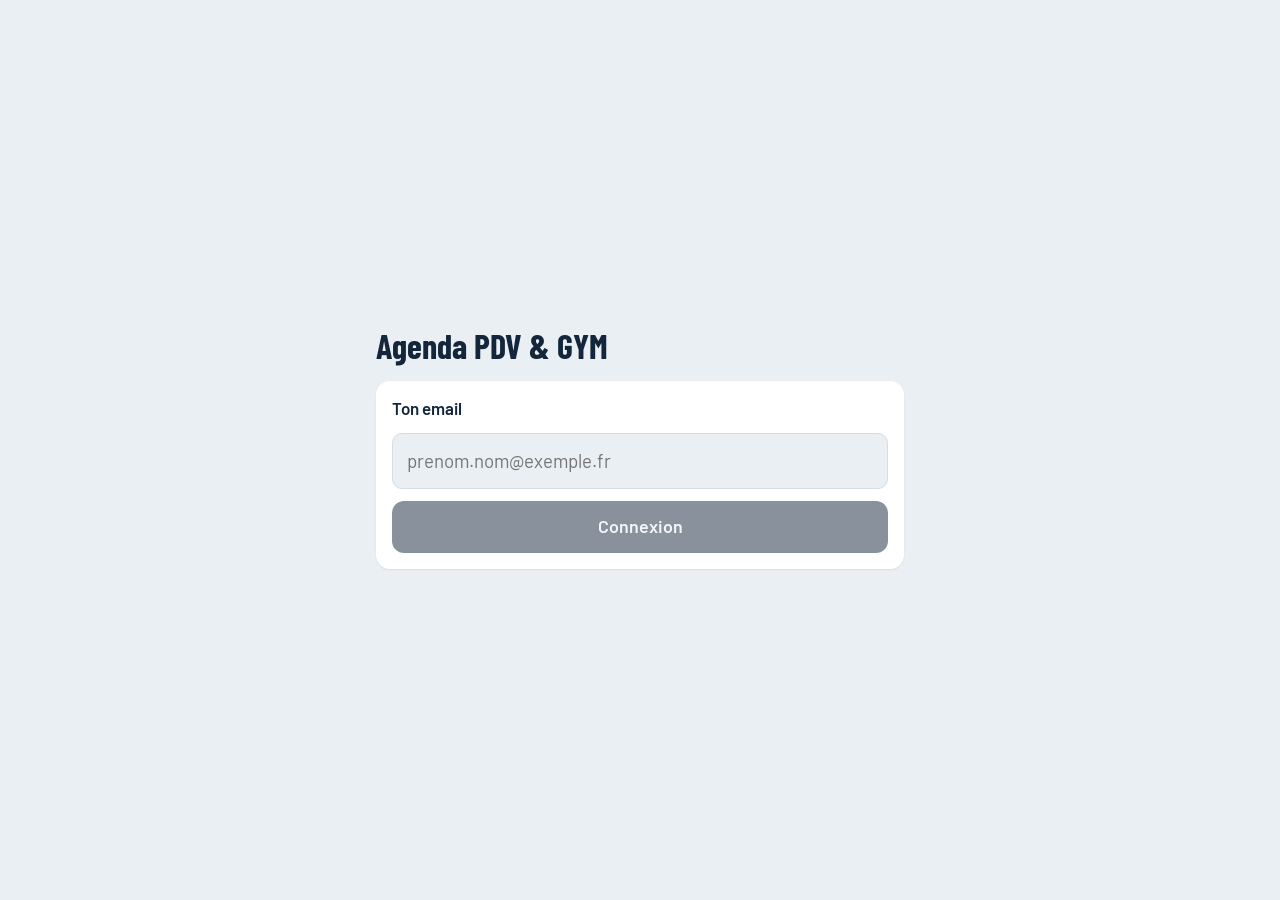
==== index.html @ 43647bd9 "Version du 24/10/2026 14:12" ====
<!doctype html>
<html lang="fr">
  <head>
    <meta charset="UTF-8" />
    <link rel="icon" type="image/svg+xml" href="/icone.svg" />
    <link rel="apple-touch-icon" href="/apple-touch-icon.png" />
    <meta name="viewport" content="width=device-width, initial-scale=1.0, viewport-fit=cover" />
    <meta name="theme-color" content="#14263B" />
    <meta name="apple-mobile-web-app-capable" content="yes" />
    <meta name="apple-mobile-web-app-status-bar-style" content="black-translucent" />
    <meta name="apple-mobile-web-app-title" content="Agenda PDV &amp; GYM" />
    <link rel="preconnect" href="https://fonts.googleapis.com" />
    <link rel="preconnect" href="https://fonts.gstatic.com" crossorigin />
    <link
      rel="stylesheet"
      href="https://fonts.googleapis.com/css2?family=Barlow:wght@400;500;600;700&family=Barlow+Condensed:wght@600;700;800&display=swap"
    />
    <title>Agenda PDV &amp; GYM</title>
    <script type="module" crossorigin src="/assets/index-EhHTPHvs.js"></script>
    <link rel="stylesheet" crossorigin href="/assets/index-lMVZrpV0.css">
  <link rel="manifest" href="/manifest.webmanifest"><script id="vite-plugin-pwa:register-sw" src="/registerSW.js"></script></head>
  <body>
    <div id="root"></div>
  </body>
</html>
---- assets/index-lMVZrpV0.css ----
:root{--fond:#e9eff2;--carte:#fff;--encre:#14263b;--encre-douce:#5a6b7d;--bordure:#d3dde3;--present:#1f9d6b;--rupture:#e07a12;--absent:#c9302c;--rayon:14px;--lightningcss-light:initial;--lightningcss-dark: ;color-scheme:light;color:var(--encre);background:var(--fond);-webkit-text-size-adjust:100%;font-family:Barlow,system-ui,-apple-system,sans-serif;font-size:17px;line-height:1.4}@media (prefers-color-scheme:dark){:root{--fond:#0e1924;--carte:#172636;--encre:#e9eff2;--encre-douce:#9fb0c0;--bordure:#2a3d52;--lightningcss-light: ;--lightningcss-dark:initial;color-scheme:dark}}*{box-sizing:border-box}body{background:var(--fond);min-height:100dvh;margin:0}h1,h2{margin:0;font-family:Barlow Condensed,Barlow,system-ui,sans-serif;font-weight:700}h2{margin-bottom:.5rem;font-size:1.25rem}.page{max-width:560px;padding:calc(env(safe-area-inset-top) + 20px) 16px calc(env(safe-area-inset-bottom) + 24px);flex-direction:column;gap:16px;margin:0 auto;display:flex}.page-connexion{justify-content:center;min-height:100dvh}.titre-appli{word-break:break-word;font-size:2rem;line-height:1.1}.sous-titre{color:var(--encre-douce);margin:4px 0 0}.aide{color:var(--encre-douce);margin:0;font-size:.9rem}.carte{background:var(--carte);border-radius:var(--rayon);flex-direction:column;gap:12px;padding:16px;display:flex;box-shadow:0 1px 2px #14263b14}label{font-weight:600}input{font:inherit;border:1px solid var(--bordure);background:var(--fond);color:var(--encre);border-radius:10px;width:100%;padding:14px;font-size:1.1rem}.champ-code{letter-spacing:.4em;text-align:center;font-family:Barlow Condensed,Barlow,system-ui,sans-serif;font-size:2rem}.bouton{font:inherit;background:var(--encre);min-height:52px;color:var(--fond);cursor:pointer;border:none;border-radius:12px;width:100%;padding:12px 18px;font-size:1.05rem;font-weight:600}.bouton:disabled{opacity:.5;cursor:default}.bouton-secondaire{color:var(--encre);border:1px solid var(--bordure);background:0 0}.bouton-petit{width:auto;min-height:44px;font-size:.95rem}.erreur{color:var(--absent);margin:0;font-weight:600}.etat-reseau{flex-direction:row;align-items:center}.etat-reseau>div{flex:1;min-width:0}.pastille{border-radius:50%;flex-shrink:0;width:14px;height:14px}.pastille-ok{background:var(--present)}.pastille-ko{background:var(--rupture)}.liste{margin:0;padding:0;list-style:none}.liste li{border-top:1px solid var(--bordure);align-items:baseline;gap:12px;padding:10px 0;display:flex}.liste li:first-child{border-top:none}.code{color:var(--encre-douce);min-width:2.5em;font-family:Barlow Condensed,Barlow,system-ui,sans-serif;font-weight:600}a.bouton{justify-content:center;align-items:center;text-decoration:none;display:flex}.retour{min-height:44px;color:var(--encre);align-self:flex-start;align-items:center;gap:2px;margin:-8px 0 -8px -6px;font-weight:500;text-decoration:none;display:inline-flex}.badges{flex-wrap:wrap;gap:8px;display:flex}.badge-enseigne,.badge-merch{letter-spacing:.06em;text-transform:uppercase;background:var(--encre);color:var(--fond);border-radius:6px;align-self:flex-start;padding:3px 8px;font-size:.72rem;font-weight:600}.badge-merch{background:var(--bordure);color:var(--encre)}.liste-magasins{padding-block:4px}.liste-magasins li{padding:0}.ligne-magasin{color:var(--encre);flex-direction:column;gap:2px;width:100%;padding:12px 0;text-decoration:none;display:flex}.entete-fiche{flex-direction:column;gap:6px;display:flex}.grille-boutons{grid-template-columns:repeat(2,minmax(0,1fr));gap:10px;display:grid}.grille-boutons>:last-child:nth-child(odd){grid-column:1/-1}.bouton-icone{background:var(--carte);justify-content:center;align-items:center;gap:8px;display:flex}.bouton-danger{background:var(--absent);color:#fff}.ligne-tel,.lien-contact{color:var(--encre);align-items:center;gap:8px;min-height:44px;display:inline-flex}.contact{flex-wrap:wrap;justify-content:space-between;align-items:center!important}.contact-texte{flex-direction:column;flex:180px;min-width:0;display:flex}.actions-contact{gap:6px;display:flex}.formulaire{flex-direction:column;gap:10px;width:100%;padding:12px 0;display:flex}.formulaire label{flex-direction:column;gap:4px;font-size:.9rem;display:flex}.deux-colonnes{grid-template-columns:repeat(2,minmax(0,1fr));gap:10px;display:grid}select{font:inherit;border:1px solid var(--bordure);background:var(--fond);color:var(--encre);border-radius:10px;width:100%;padding:13px 10px;font-size:1.05rem}.bouton-principal{border-radius:16px;min-height:56px;font-size:1.1rem}.bandeau-visite{background:var(--bordure);border-radius:12px;margin:0;padding:10px 14px;font-weight:600}.carte-lien{color:var(--encre);border:2px solid var(--present);gap:2px;text-decoration:none}.petit-titre{letter-spacing:.04em;text-transform:uppercase;color:var(--encre-douce);font-size:.72rem;font-weight:600}.titre-section{align-items:center;gap:10px;margin-bottom:10px;display:flex}.titre-section h2{flex:1;margin:0}section>h2{margin-bottom:10px}.bouton-rond{border:1px solid var(--bordure);background:var(--carte);width:44px;height:44px;color:var(--encre);font:inherit;cursor:pointer;border-radius:12px;flex:none;place-items:center;display:grid}.bouton-rond-actif{border:2px solid var(--encre);background:var(--fond)}.carte-liste{gap:0;padding:0;overflow:hidden}.ligne-releve{border-top:1px solid var(--bordure);flex-direction:column;gap:8px;padding:12px 14px;display:flex}.ligne-releve:first-child{border-top:none}.ligne-releve-titre{flex-wrap:wrap;justify-content:space-between;align-items:baseline;gap:8px;display:flex}.precedent{align-items:center;gap:5px;font-size:.8rem;display:inline-flex}.carre{border-radius:2px;width:8px;height:8px}.carre.statut-present{background:var(--present)}.carre.statut-rupture{background:var(--rupture)}.carre.statut-absent{background:var(--absent)}.badge-ri{background:var(--bordure);border-radius:5px;margin-left:6px;padding:1px 6px;font-size:.7rem;font-weight:600}.trois-boutons{gap:6px;display:flex}.bouton-statut{border:1.5px solid var(--bordure);background:var(--carte);min-height:44px;color:var(--encre);cursor:pointer;border-radius:10px;flex:1;font:600 .9rem Barlow,system-ui,sans-serif}.bouton-statut.actif{color:#fff}.bouton-statut.statut-present{background:var(--present);border-color:var(--present)}.bouton-statut.statut-rupture{background:var(--rupture);border-color:var(--rupture)}.bouton-statut.statut-absent{background:var(--absent);border-color:var(--absent)}.compteur{flex-direction:column;gap:4px;display:flex}.compteur-boutons{background:var(--fond);border-radius:10px;justify-content:space-between;align-items:center;padding:2px;display:flex}.compteur-boutons button{width:44px;height:44px;color:var(--encre);cursor:pointer;background:0 0;border:0;border-radius:8px;font:600 1.4rem Barlow,system-ui,sans-serif}.compteur-boutons span{font:700 1.25rem Barlow Condensed,Barlow,sans-serif}.reglage{margin-bottom:10px}.ligne-case{align-items:center;gap:12px;min-height:44px;font-weight:500;display:flex}.ligne-case input{flex:none;width:22px;height:22px}.motif{flex-direction:column;gap:8px;padding:4px 0 8px;display:flex}.tuile{border:1.5px solid var(--bordure);background:var(--carte);min-height:52px;color:var(--encre);text-align:left;cursor:pointer;border-radius:12px;align-items:center;gap:10px;padding:0 12px;font:500 .95rem Barlow,system-ui,sans-serif;display:flex}.tuile-active{border-color:var(--present)}.case{border:2px solid var(--encre-douce);border-radius:7px;flex:none;place-items:center;width:24px;height:24px;display:grid}.tuile-active .case,.case-cochee{background:var(--present);border-color:var(--present)}.ligne-action{border-top:1px solid var(--bordure);align-items:center;gap:8px;padding-right:10px;display:flex}.ligne-action:first-child{border-top:none}.action-bascule{min-height:56px;color:var(--encre);font:inherit;text-align:left;cursor:pointer;background:0 0;border:0;flex:1;align-items:center;gap:12px;padding:8px 14px;display:flex}.action-texte{flex-direction:column;display:flex}.barre{color:var(--encre-douce);text-decoration:line-through}.lien-ajout{min-height:44px;color:var(--encre);cursor:pointer;background:0 0;border:0;margin-top:6px;padding:0 4px;font:600 .95rem Barlow,system-ui,sans-serif}.pastilles{flex-wrap:wrap;gap:6px;display:flex}.pastille-choix{border:1.5px solid var(--bordure);background:var(--fond);min-height:40px;color:var(--encre);cursor:pointer;border-radius:20px;padding:0 12px;font:500 .9rem Barlow,system-ui,sans-serif}textarea{width:100%;font:inherit;border:1.5px solid var(--bordure);background:var(--carte);color:var(--encre);resize:vertical;border-radius:14px;padding:12px}.lineaire{flex-direction:column;gap:8px;display:flex}.ligne-lineaire{justify-content:space-between;align-items:center;gap:10px;font-weight:600;display:flex}.nom-vmh{flex-direction:column;gap:2px;display:flex}.saisie-vmh{flex:none;align-items:center;gap:10px;display:flex}.vmh-ancienne{color:var(--encre-douce);flex-direction:column;align-items:flex-end;font-size:.75rem;font-weight:500;line-height:1.1;display:flex}.vmh-ancienne strong{font-size:1rem}.champ-cm{text-align:right;width:84px;padding:10px}.barre-fond{background:var(--fond);border-radius:5px;height:10px;overflow:hidden}.barre-remplie{background:var(--present);height:10px}.jours{grid-template-columns:repeat(7,minmax(0,1fr));gap:4px;display:grid}.jour{border:1.5px solid var(--bordure);background:var(--carte);min-height:44px;color:var(--encre);cursor:pointer;border-radius:10px;padding:0;font:600 .85rem Barlow,system-ui,sans-serif}.jour-actif{background:var(--encre);color:var(--fond);border-color:var(--encre)}.puces{flex-wrap:wrap;gap:6px;margin-top:4px;display:flex}.puce{background:var(--fond);color:var(--encre);border-radius:6px;padding:2px 8px;font-size:.75rem;font-weight:600}.puce-rupture{background:var(--rupture);color:#fff}.puce-absent{background:var(--absent);color:#fff}.ligne-recap{flex-wrap:wrap;justify-content:space-between}.note-recap{white-space:pre-wrap;margin:0}.lien-danger{color:var(--absent);align-self:center}.confirmation p{margin:0}.grille-photos{grid-template-columns:repeat(3,minmax(0,1fr));gap:8px;margin-bottom:8px;display:grid}.miniature,.ajout-photo{aspect-ratio:3/4;cursor:pointer;border-radius:12px;padding:0;font:600 .9rem Barlow,system-ui,sans-serif;position:relative;overflow:hidden}.miniature{background:var(--bordure);border:0;place-items:center;display:grid}.miniature img{object-fit:cover;width:100%;height:100%;position:absolute;inset:0}.miniature-cadre{position:relative}.miniature-cadre .miniature{width:100%}.croix-photo{cursor:pointer;background:0 0;border:0;justify-content:flex-end;align-items:flex-start;width:44px;height:44px;padding:6px;display:flex;position:absolute;top:0;right:0}.croix-photo span{background:var(--absent);color:#fff;text-align:center;border-radius:50%;width:26px;height:26px;font:700 .85rem/26px Barlow,system-ui,sans-serif;box-shadow:0 1px 3px #00000059}.etiquette-photo{color:#14263b;background:#fff;border-radius:6px;padding:2px 6px;font-size:.75rem;position:absolute;bottom:6px;left:6px}.ajout-photo{border:2px dashed var(--encre-douce);color:var(--encre);background:0 0;flex-direction:column;justify-content:center;align-items:center;gap:6px;display:flex}.visionneuse{z-index:10;padding:calc(env(safe-area-inset-top) + 16px) 16px calc(env(safe-area-inset-bottom) + 16px);color:#fff;background:#0a141eeb;flex-direction:column;justify-content:center;gap:16px;display:flex;position:fixed;inset:0}.visionneuse img{object-fit:contain;border-radius:8px;align-self:center;max-height:66dvh}.visionneuse .bouton-secondaire{color:#fff;border-color:#ffffff80}.fond-calculatrice{z-index:10;background:#0a141e99;justify-content:center;align-items:flex-end;display:flex;position:fixed;inset:0}.calculatrice{background:var(--fond);width:100%;max-width:420px;padding:16px 16px calc(env(safe-area-inset-bottom) + 16px);border-radius:20px 20px 0 0;flex-direction:column;gap:12px;display:flex}.ecran-calculatrice{background:var(--carte);border-radius:12px;flex-direction:column;align-items:flex-end;min-height:72px;padding:10px 14px;display:flex}.ecran-calculatrice strong{color:var(--encre);overflow-wrap:anywhere;font:600 2.2rem Barlow Condensed,system-ui,sans-serif}.touches-calculatrice{grid-template-columns:repeat(4,minmax(0,1fr));gap:8px;display:grid}.touche{border:1px solid var(--bordure);background:var(--carte);height:56px;color:var(--encre);cursor:pointer;border-radius:12px;font:600 1.4rem Barlow,system-ui,sans-serif}.touche-large{grid-column:span 2}.touche-fonction{background:var(--bordure)}.touche-operateur{background:var(--encre);color:var(--carte);border-color:var(--encre)}.touche-operateur.actif{background:var(--carte);color:var(--encre)}.ligne-rdv{align-items:center!important;gap:10px!important}.ligne-rdv .ligne-magasin{flex:1;min-width:0}.numero{border:2px solid var(--bordure);border-radius:50%;flex:none;place-items:center;width:30px;height:30px;font:700 .95rem Barlow Condensed,Barlow,sans-serif;display:grid}.numero-bouton{background:var(--carte);color:var(--encre);cursor:pointer;padding:0;box-shadow:0 0 0 7px #0000}.numero-selectionne{background:var(--encre);border-color:var(--encre);color:var(--carte)}.ligne-selectionnee{flex-wrap:wrap}.outils-etape{flex-direction:column;flex-basis:100%;gap:8px;padding-left:40px;display:flex}.croix-rouge{color:var(--absent);font-weight:700}.numero-fait{background:var(--present);border-color:var(--present);color:#fff}.avertissement{color:var(--rupture);font-weight:600}.carte-tournee{border:1px solid var(--bordure);z-index:0;border-radius:18px;height:280px;margin:10px 0;overflow:hidden}.marqueur{box-sizing:border-box;color:#14263b;background:#fff;border:2px solid #14263b;border-radius:50%;place-items:center;width:28px;height:28px;font:700 14px Barlow Condensed,sans-serif;display:grid;box-shadow:0 1px 3px #14263b59}.marqueur-fait{color:#fff;background:#1f9d6b;border-color:#fff}.marqueur-prochain{color:#fff;background:#14263b;border:3px solid #f5b26b}.onglets{background:var(--bordure);border-radius:14px;grid-template-columns:repeat(2,minmax(0,1fr));gap:4px;padding:4px;display:grid}.onglets button{min-height:44px;color:var(--encre-douce);cursor:pointer;background:0 0;border:0;border-radius:10px;font:600 .95rem Barlow,system-ui,sans-serif}.onglets button[aria-pressed=true]{background:var(--carte);color:var(--encre);box-shadow:0 1px 2px #14263b26}.tuiles-chiffres{grid-template-columns:repeat(3,minmax(0,1fr));gap:8px;margin-bottom:10px;display:grid}.tuiles-chiffres .carte{gap:0;padding:10px 12px}.tuiles-chiffres b{font:700 1.4rem/1.1 Barlow Condensed,Barlow,sans-serif}.tuile-gain{color:#0f5e3e;background:#e3f2ea}.trajet{color:var(--encre-douce);font-size:.75rem;position:absolute;top:2px;left:44px}.ligne-rdv{position:relative}.ligne-rdv:has(.trajet){padding-top:18px!important}.barre-navigation{gap:10px;margin-top:12px;display:flex}.barre-navigation .bouton-principal{flex:1}.bouton-carre{flex:none;width:60px;padding:0}.version{text-align:center;font-size:.75rem}:root{--critique:#c9302c;--moyenne:#e07a12}.liste-alertes,.liste-promos{flex-direction:column;gap:8px;margin:0;padding:0;list-style:none;display:flex}.alerte{background:var(--carte);border-left:6px solid var(--moyenne);border-radius:12px}.alerte-critique{border-left-color:var(--critique)}.alerte-lien{color:var(--encre);cursor:pointer;flex-direction:column;gap:2px;padding:10px 12px;text-decoration:none;list-style:none;display:flex}.alerte-lien::-webkit-details-marker{display:none}.alerte-critique strong{color:var(--critique)}.alerte-magasins{flex-direction:column;gap:8px;margin:0;padding:0 12px 10px 28px;display:flex}.alerte-magasins a{color:var(--encre)}.compte-alertes{color:#fff;background:var(--moyenne);border-radius:10px;padding:2px 8px;font-size:.8rem;font-weight:700}.compte-critique{background:var(--critique)}.promo{background:var(--carte);border-radius:12px;flex-direction:column;gap:2px;padding:10px 12px;display:flex}.promo-entete{align-items:center;gap:8px;display:flex}.badge-en-cours,.badge-a-venir{letter-spacing:.04em;color:#fff;background:var(--critique);border-radius:6px;padding:2px 6px;font-size:.7rem;font-weight:700}.badge-a-venir{background:var(--encre-douce)}.pastille-choix[aria-pressed=true]{background:var(--encre);border-color:var(--encre);color:var(--fond)}.ligne-bouton{font:inherit;text-align:left;cursor:pointer;background:0 0;border:0}.info-pdv .titre-section{margin-bottom:4px}.note-visite{white-space:pre-wrap;-webkit-line-clamp:3;-webkit-box-orient:vertical;display:-webkit-box;overflow:hidden}.fleches{flex-shrink:0;gap:4px;display:flex}.bouton-rond:disabled{opacity:.3}.semaine-proposee li{border-bottom:1px solid var(--bordure);padding-block:8px}.onglets-jours{top:env(safe-area-inset-top,0px);z-index:1100;background:var(--fond);gap:6px;margin-bottom:10px;padding-block:6px;display:flex;position:sticky;overflow-x:auto}.onglets-jours button{border:1px solid var(--bordure);background:var(--carte);min-width:52px;min-height:60px;color:var(--encre);text-transform:capitalize;cursor:pointer;border-radius:12px;flex:none;justify-items:center;gap:0;padding:4px 8px;font:600 .85rem Barlow,system-ui,sans-serif;display:grid}.onglets-jours button b{font:700 1.3rem/1.1 Barlow Condensed,Barlow,sans-serif}.onglets-jours button[aria-pressed=true]{background:var(--encre);border-color:var(--encre);color:var(--fond)}.onglets-jours button[aria-pressed=true] .aide{color:inherit}.promo-revente{font-weight:700}.rdv-client{border-left:4px solid var(--encre);margin-bottom:8px}.conflit-rdv{border:2px solid var(--rupture)}.conflit-rdv p{margin:0}.ligne-en-cours{background:color-mix(in srgb, var(--present) 12%, transparent);border-left:4px solid var(--present);border-radius:12px}.ligne-faite .ligne-magasin{opacity:.7}.numero-en-cours{background:var(--present);border-color:var(--present);color:#fff;animation:1.6s ease-out infinite pulsation}@keyframes pulsation{0%{box-shadow:0 0 0 0 color-mix(in srgb, var(--present) 60%, transparent)}to{box-shadow:0 0 0 10px #0000}}.marqueur-en-cours{color:#fff;background:#1f9d6b;border:3px solid #fff;animation:1.6s ease-out infinite pulsation}.marqueur-fait{opacity:.75}.avancement{gap:3px;margin:4px 0 10px;display:flex}.avancement span{background:var(--bordure);border-radius:3px;flex:1;height:6px}.avancement .avancement-faite{background:var(--present)}.avancement .avancement-en_cours{background:color-mix(in srgb, var(--present) 45%, transparent);animation:1.6s ease-in-out infinite clignote}@keyframes clignote{50%{opacity:.4}}.etat-rond{color:#fff;background:var(--present);border-radius:50%;place-items:center;width:36px;height:36px;font-weight:700;display:grid}.statut-etape{letter-spacing:.02em;text-transform:uppercase;border-radius:999px;align-self:flex-start;align-items:center;gap:6px;margin-bottom:3px;padding:3px 10px;font:700 .85rem Barlow Condensed,Barlow,sans-serif;display:inline-flex}.statut-a-faire{border:1px dashed var(--encre-douce);color:var(--encre-douce)}.statut-prochaine{background:var(--encre);color:var(--fond)}.statut-en-cours{background:var(--present);color:#fff}.statut-faite{background:color-mix(in srgb, var(--present) 16%, transparent);color:var(--present)}.point-pulse{background:#fff;border-radius:50%;width:8px;height:8px;animation:1.2s ease-in-out infinite clignote}.resume-etapes{flex-wrap:wrap;gap:6px;display:flex}.resume-etapes b{background:var(--bordure);color:var(--encre);border-radius:999px;padding:2px 9px;font-size:.85rem}.resume-etapes .resume-faite{background:color-mix(in srgb, var(--present) 16%, transparent);color:var(--present)}.resume-etapes .resume-en-cours{background:var(--present);color:#fff}@media (prefers-reduced-motion:reduce){.point-pulse,.numero-en-cours,.marqueur-en-cours,.avancement .avancement-en_cours{animation:none}}.lien-discret{opacity:.7;margin-top:24px;font-size:.85rem}.tuiles-chiffres.tuiles-deux{grid-template-columns:repeat(2,minmax(0,1fr))}.entete{justify-content:space-between;align-items:flex-start;gap:12px;display:flex}.bouton-reglages{color:var(--encre);text-decoration:none}.reglages-alertes li{flex-direction:column;gap:6px;display:flex}.reglages-alertes li.inactive{opacity:.6}.point-alerte{border-radius:50%;flex:none;width:12px;height:12px}.point-rouge{background:var(--absent)}.point-orange{background:var(--rupture)}.reglage-seuils{flex-wrap:wrap;gap:16px;padding-left:34px;display:flex}.compteur{align-items:center;gap:10px;display:inline-flex}.compteur b{text-align:center;min-width:1.5em;font:700 1.2rem Barlow Condensed,Barlow,sans-serif}.infos-rapides{flex-wrap:wrap;align-items:center;gap:8px;margin-top:4px;display:flex}.puce-visite{background:var(--bordure);color:var(--encre);border-radius:999px;padding:5px 10px;font-size:.85rem;font-weight:600}.puce-visite-jour{background:var(--present);color:#fff}.puce-visite-ancienne{background:var(--rupture);color:#fff}.puce-visite-jamais{border:1px dashed var(--encre-douce);color:var(--encre-douce);background:0 0}.livraison{--camion:#2f6fdb;border:1.5px solid var(--camion);color:var(--camion);border-radius:999px;align-items:center;gap:3px;padding:3px 8px 3px 6px;display:inline-flex}.livraison svg{margin-right:3px}.jour-livraison{width:20px;height:20px;color:var(--encre-douce);opacity:.55;border-radius:50%;place-items:center;font:700 .75rem Barlow Condensed,Barlow,sans-serif;display:grid}.jour-livraison.livre{background:var(--camion);color:#fff;opacity:1}.jour-livraison.aujourdhui{outline:2px solid var(--encre);outline-offset:1px;opacity:1}@media (prefers-color-scheme:dark){.livraison{--camion:#6ea0ff}.jour-livraison.livre{color:#0b1a2b}}.ligne-approvisionnement{border:1px solid var(--bordure);background:var(--carte);width:100%;min-height:44px;color:var(--encre);font:inherit;text-align:left;cursor:pointer;border-radius:12px;align-items:center;gap:8px;padding:8px 12px;display:flex}.ligne-approvisionnement strong{flex:1}.ligne-approvisionnement .a-renseigner{color:var(--rupture)}.rapport{max-width:820px}.rapport h1{margin:0;font:700 1.9rem Barlow Condensed,Barlow,sans-serif}.rapport h2{border-bottom:2px solid var(--encre);padding-bottom:4px}.barre-rapport{flex-direction:column;gap:10px;display:flex}.chiffres-rapport{grid-template-columns:repeat(auto-fit,minmax(130px,1fr));gap:8px;margin-bottom:12px;display:grid}.chiffres-rapport div{border:1px solid var(--bordure);border-radius:10px;padding:8px 10px}.chiffres-rapport b{font:700 1.5rem Barlow Condensed,Barlow,sans-serif;display:block}.deux-tableaux{grid-template-columns:repeat(auto-fit,minmax(240px,1fr));gap:12px;display:grid}.rapport table{border-collapse:collapse;width:100%;font-size:.88rem}.rapport th,.rapport td{text-align:left;border-bottom:1px solid var(--bordure);padding:4px 6px}.rapport td+td,.rapport th+th{text-align:right}.fiche-rapport{border-bottom:1px solid var(--bordure);break-inside:avoid;padding:10px 0}.fiche-rapport h3{margin:0 0 2px}.fiche-rapport p{margin:0 0 6px}.fiche-rapport dl{grid-template-columns:9.5em 1fr;gap:2px 10px;margin:0;font-size:.9rem;display:grid}.fiche-rapport dt{color:var(--encre-douce);font-weight:600}.fiche-rapport dd{margin:0}.ligne-dl{display:contents}.statut-texte-present{color:var(--present)}.statut-texte-rupture{color:var(--rupture)}.statut-texte-absent{color:var(--absent)}@media print{:root{--fond:#fff;--carte:#fff;--encre:#14263b;--encre-douce:#5a6b7d;--bordure:#d3dde3;--lightningcss-light:initial;--lightningcss-dark: ;color-scheme:light}.pas-imprime{display:none!important}body{color:#000!important;background:#fff!important}.rapport{gap:8px;max-width:none;padding:0}.tableau-defilant{overflow:visible}@page{size:A4;margin:14mm 12mm}}.clavier-code{flex-direction:column;align-items:center;gap:24px;display:flex}.points-code{gap:18px;display:flex}.point{border:2px solid var(--encre);border-radius:50%;width:16px;height:16px}.point.plein{background:var(--encre)}.touches-code{grid-template-columns:repeat(3,76px);gap:14px 22px;display:grid}.touche-code{font:inherit;border:1px solid var(--bordure);background:var(--carte);width:76px;height:76px;color:var(--encre);cursor:pointer;border-radius:50%;font-family:Barlow Condensed,Barlow,system-ui,sans-serif;font-size:1.9rem;font-weight:600}.touche-code:active{background:var(--bordure)}.voile-verrou{z-index:2000;background:var(--fond);position:fixed;inset:0;overflow-y:auto}.nom-produit{font:inherit;color:inherit;text-align:left;cursor:pointer;text-underline-offset:3px;background:0 0;border:none;padding:0;font-weight:700;-webkit-text-decoration:underline dotted;text-decoration:underline dotted}.fenetre-code-barre{z-index:1500;color:#000;padding:calc(env(safe-area-inset-top) + 20px) 16px calc(env(safe-area-inset-bottom) + 24px);text-align:center;background:#fff;flex-direction:column;justify-content:center;align-items:center;gap:16px;font-size:1.3rem;display:flex;position:fixed;inset:0}.fenetre-code-barre .bouton{color:#fff;background:#14263b;max-width:320px}.code-barre{width:100%;max-width:420px}.numero-ean{letter-spacing:.1em;font-family:monospace;font-size:1.4rem}.aide-code-barre{color:#555;font-size:.9rem}.manquees{border-left:4px solid var(--rupture)}.ligne-manquee{border-top:1px solid var(--bordure);flex-direction:column;gap:6px;padding:10px 0;display:flex}.ligne-manquee:first-child{border-top:none;padding-top:0}.ligne-manquee a{color:inherit;text-decoration:none}.non-faite{opacity:.6}.jours-off{align-items:center;gap:3px;display:inline-flex}.jours-off-ligne{flex-wrap:wrap;align-items:center;gap:8px;display:flex}.jour-off{background:var(--bordure);width:30px;height:30px;color:var(--encre-douce);cursor:pointer;border:none;border-radius:50%;padding:0;font:700 .8rem Barlow Condensed,Barlow,sans-serif}.jour-off.off{background:var(--absent);color:#fff}.marque-photo{background:var(--encre);color:var(--fond);border-radius:999px;padding:3px 8px;font:700 .8rem Barlow Condensed,Barlow,sans-serif;position:absolute;top:6px;left:6px}.marque-apres{background:var(--present);color:#fff}.bandeau-choix{flex-direction:row;justify-content:space-between;align-items:center;gap:8px}.vmh-semaine{color:var(--encre-douce);white-space:nowrap;font-size:.8rem;font-weight:600}.historique-vmh{flex-direction:column;gap:8px;display:flex}.tableau-defilant{overflow-x:auto}.tableau-defilant table{border-collapse:collapse;min-width:100%;font-size:.85rem}.tableau-defilant th,.tableau-defilant td{border-bottom:1px solid var(--bordure);text-align:right;white-space:nowrap;padding:6px 8px}.tableau-defilant thead th{white-space:normal;vertical-align:bottom;min-width:64px;font-weight:600}.tableau-defilant th:first-child{text-align:left;background:var(--carte);position:sticky;left:0}.badge-impact{vertical-align:1px;background:var(--absent);color:#fff;border-radius:3px;justify-content:center;align-items:center;width:13px;height:13px;margin-left:6px;font-size:.6rem;font-weight:700;line-height:1;display:inline-flex}.entete-fiche,.bandeau-visite{position:relative}.entete-fiche .classement,.bandeau-visite .classement,.ligne-magasin .classement,.ligne-rdv>.classement{color:var(--encre-douce);font-size:.75rem;font-weight:700;position:absolute;top:0;right:0}.bandeau-visite .classement{top:10px;right:14px}.bandeau-visite:has(.classement){padding-right:52px}.donnees-suntory{grid-template-columns:auto 1fr;gap:2px 12px;margin:0 0 6px;font-size:.9rem;display:grid}.donnees-suntory dt{color:var(--encre-douce)}.donnees-suntory dd{text-align:right;margin:0;font-weight:600}.entete-fiche:has(.classement) .badges{padding-right:44px}.ligne-magasin{position:relative}.ligne-magasin .classement{top:12px}.ligne-magasin:has(>.classement){padding-right:36px}.ligne-rdv>.classement{top:3px}.onglets-trois{grid-template-columns:repeat(3,minmax(0,1fr))}.salles-proches{vertical-align:middle;flex-wrap:wrap;gap:6px;margin-left:6px;display:inline-flex}.salle-proche{border:1px solid color-mix(in srgb, var(--encre) 20%, transparent);min-height:32px;color:var(--encre);white-space:nowrap;border-radius:999px;align-items:center;gap:4px;padding:2px 8px 2px 4px;font-size:.8rem;text-decoration:none;display:inline-flex}.salle-proche img{border-radius:5px}.proposition{flex-direction:column;gap:12px;display:flex}.proposition-ligne{justify-content:space-between;align-items:center;gap:12px;display:flex}.proposition-ligne>span{flex-direction:column;display:flex}.proposition-ligne .compteur-boutons{min-width:140px}.proposition-detail{border-left:3px solid var(--bordure);align-items:center;gap:8px;padding:0 0 4px 12px;display:flex}.proposition-colonne{flex-direction:column;align-items:stretch;gap:6px;display:flex}.proposition-detail input,.proposition-detail select,.proposition-colonne input{border:1.5px solid var(--bordure);background:var(--carte);min-height:44px;color:var(--encre);font:inherit;border-radius:10px;padding:0 10px}.pastille-choix.statut-acceptee[aria-pressed=true]{background:var(--present);border-color:var(--present);color:#fff}.pastille-choix.statut-refusee[aria-pressed=true]{background:var(--absent);border-color:var(--absent);color:#fff}.pastille-choix.statut-partielle[aria-pressed=true]{background:var(--rupture);border-color:var(--rupture);color:#fff}.rappel-proposition{border-left:4px solid var(--rupture);flex-direction:column;gap:8px;display:flex}.ligne-proposition{border:0;border-bottom:1px solid var(--bordure);width:100%;color:var(--encre);font:inherit;text-align:left;cursor:pointer;background:0 0;justify-content:space-between;align-items:center;gap:10px;padding:10px 0;display:flex}.ligne-proposition:last-child{border-bottom:0}.ligne-proposition>span:first-child{flex-direction:column;display:flex}.statut-proposition{background:var(--fond);color:var(--encre);border-radius:12px;flex-shrink:0;padding:4px 10px;font:600 .8rem Barlow,system-ui,sans-serif}.statut-proposition.statut-acceptee{background:var(--present);color:#fff}.statut-proposition.statut-refusee{background:var(--absent);color:#fff}.statut-proposition.statut-partielle{background:var(--rupture);color:#fff}.choix-optimisation{flex-direction:column;padding:4px 16px;display:flex}.choix-optimisation button{border:0;border-bottom:1px solid var(--bordure);min-height:56px;color:var(--encre);font:inherit;text-align:left;cursor:pointer;background:0 0;flex-direction:column;gap:2px;padding:10px 0;display:flex}.choix-optimisation button:last-child{border-bottom:0}.choix-optimisation button:disabled{opacity:.45;cursor:default}.proposition-montant{align-items:center;gap:6px;display:flex}.proposition-montant input{text-align:right;width:90px}.tuile-hors-tournee{text-align:left;width:100%;font:inherit;color:var(--encre);cursor:pointer;flex-direction:column;align-items:flex-start;gap:2px;margin-bottom:10px;padding:12px 14px;display:flex}.tuile-hors-tournee b{font:700 1.2rem/1.1 Barlow Condensed,Barlow,sans-serif}.station{box-sizing:border-box;color:#fff;background:#2a6ebb;border:1.5px solid #fff;border-radius:6px;place-items:center;width:22px;height:22px;font:700 10px/1 Barlow Condensed,sans-serif;display:grid;box-shadow:0 1px 2px #14263b59}.station-metro{background:#14263b;font-size:12px}.station-train{background:#5b6b7c}.station-tramway{background:#1f9d6b;font-size:12px}.trajets-transport li{grid-template-columns:44px 1fr auto;align-items:center;gap:8px;padding:6px 0;display:grid}.pastilles-lignes{flex-wrap:wrap;gap:4px;display:flex}.pastille-ligne{color:#fff;background:var(--encre);text-shadow:0 0 2px #00000073;border-radius:6px;padding:2px 7px;font:700 .85rem/1.2 Barlow Condensed,Barlow,sans-serif}.trajet-arrets{grid-column:2/-1}.leaflet-pane,.leaflet-tile,.leaflet-marker-icon,.leaflet-marker-shadow,.leaflet-tile-container,.leaflet-pane>svg,.leaflet-pane>canvas,.leaflet-zoom-box,.leaflet-image-layer,.leaflet-layer{position:absolute;top:0;left:0}.leaflet-container{overflow:hidden}.leaflet-tile,.leaflet-marker-icon,.leaflet-marker-shadow{-webkit-user-select:none;user-select:none;-webkit-user-drag:none}.leaflet-tile::selection{background:0 0}.leaflet-safari .leaflet-tile{image-rendering:-webkit-optimize-contrast}.leaflet-safari .leaflet-tile-container{-webkit-transform-origin:0 0;width:1600px;height:1600px}.leaflet-marker-icon,.leaflet-marker-shadow{display:block}.leaflet-container .leaflet-overlay-pane svg{max-width:none!important;max-height:none!important}.leaflet-container .leaflet-marker-pane img,.leaflet-container .leaflet-shadow-pane img,.leaflet-container .leaflet-tile-pane img,.leaflet-container img.leaflet-image-layer,.leaflet-container .leaflet-tile{width:auto;padding:0;max-width:none!important;max-height:none!important}.leaflet-container img.leaflet-tile{mix-blend-mode:plus-lighter}.leaflet-container.leaflet-touch-zoom{-ms-touch-action:pan-x pan-y;touch-action:pan-x pan-y}.leaflet-container.leaflet-touch-drag{-ms-touch-action:pinch-zoom;touch-action:none;touch-action:pinch-zoom}.leaflet-container.leaflet-touch-drag.leaflet-touch-zoom{-ms-touch-action:none;touch-action:none}.leaflet-container{-webkit-tap-highlight-color:transparent}.leaflet-container a{-webkit-tap-highlight-color:#33b5e566}.leaflet-tile{filter:inherit;visibility:hidden}.leaflet-tile-loaded{visibility:inherit}.leaflet-zoom-box{box-sizing:border-box;z-index:800;width:0;height:0}.leaflet-overlay-pane svg{-moz-user-select:none}.leaflet-pane{z-index:400}.leaflet-tile-pane{z-index:200}.leaflet-overlay-pane{z-index:400}.leaflet-shadow-pane{z-index:500}.leaflet-marker-pane{z-index:600}.leaflet-tooltip-pane{z-index:650}.leaflet-popup-pane{z-index:700}.leaflet-map-pane canvas{z-index:100}.leaflet-map-pane svg{z-index:200}.leaflet-vml-shape{width:1px;height:1px}.lvml{behavior:url(#default#VML);display:inline-block;position:absolute}.leaflet-control{z-index:800;pointer-events:visiblePainted;pointer-events:auto;position:relative}.leaflet-top,.leaflet-bottom{z-index:1000;pointer-events:none;position:absolute}.leaflet-top{top:0}.leaflet-right{right:0}.leaflet-bottom{bottom:0}.leaflet-left{left:0}.leaflet-control{float:left;clear:both}.leaflet-right .leaflet-control{float:right}.leaflet-top .leaflet-control{margin-top:10px}.leaflet-bottom .leaflet-control{margin-bottom:10px}.leaflet-left .leaflet-control{margin-left:10px}.leaflet-right .leaflet-control{margin-right:10px}.leaflet-fade-anim .leaflet-popup{opacity:0;transition:opacity .2s linear}.leaflet-fade-anim .leaflet-map-pane .leaflet-popup{opacity:1}.leaflet-zoom-animated{transform-origin:0 0}svg.leaflet-zoom-animated{will-change:transform}.leaflet-zoom-anim .leaflet-zoom-animated{-webkit-transition:-webkit-transform .25s cubic-bezier(0,0,.25,1);-moz-transition:-moz-transform .25s cubic-bezier(0,0,.25,1);transition:transform .25s cubic-bezier(0,0,.25,1)}.leaflet-zoom-anim .leaflet-tile,.leaflet-pan-anim .leaflet-tile{transition:none}.leaflet-zoom-anim .leaflet-zoom-hide{visibility:hidden}.leaflet-interactive{cursor:pointer}.leaflet-grab{cursor:-webkit-grab;cursor:-moz-grab;cursor:grab}.leaflet-crosshair,.leaflet-crosshair .leaflet-interactive{cursor:crosshair}.leaflet-popup-pane,.leaflet-control{cursor:auto}.leaflet-dragging .leaflet-grab,.leaflet-dragging .leaflet-grab .leaflet-interactive,.leaflet-dragging .leaflet-marker-draggable{cursor:move;cursor:-webkit-grabbing;cursor:-moz-grabbing;cursor:grabbing}.leaflet-marker-icon,.leaflet-marker-shadow,.leaflet-image-layer,.leaflet-pane>svg path,.leaflet-tile-container{pointer-events:none}.leaflet-marker-icon.leaflet-interactive,.leaflet-image-layer.leaflet-interactive,.leaflet-pane>svg path.leaflet-interactive,svg.leaflet-image-layer.leaflet-interactive path{pointer-events:visiblePainted;pointer-events:auto}.leaflet-container{outline-offset:1px;background:#ddd}.leaflet-container a{color:#0078a8}.leaflet-zoom-box{background:#ffffff80;border:2px dotted #38f}.leaflet-container{font-family:Helvetica Neue,Arial,Helvetica,sans-serif;font-size:.75rem;line-height:1.5}.leaflet-bar{border-radius:4px;box-shadow:0 1px 5px #000000a6}.leaflet-bar a{text-align:center;color:#000;background-color:#fff;border-bottom:1px solid #ccc;width:26px;height:26px;line-height:26px;text-decoration:none;display:block}.leaflet-bar a,.leaflet-control-layers-toggle{background-position:50%;background-repeat:no-repeat;display:block}.leaflet-bar a:hover,.leaflet-bar a:focus{background-color:#f4f4f4}.leaflet-bar a:first-child{border-top-left-radius:4px;border-top-right-radius:4px}.leaflet-bar a:last-child{border-bottom:none;border-bottom-right-radius:4px;border-bottom-left-radius:4px}.leaflet-bar a.leaflet-disabled{cursor:default;color:#bbb;background-color:#f4f4f4}.leaflet-touch .leaflet-bar a{width:30px;height:30px;line-height:30px}.leaflet-touch .leaflet-bar a:first-child{border-top-left-radius:2px;border-top-right-radius:2px}.leaflet-touch .leaflet-bar a:last-child{border-bottom-right-radius:2px;border-bottom-left-radius:2px}.leaflet-control-zoom-in,.leaflet-control-zoom-out{text-indent:1px;font:700 18px Lucida Console,Monaco,monospace}.leaflet-touch .leaflet-control-zoom-in,.leaflet-touch .leaflet-control-zoom-out{font-size:22px}.leaflet-control-layers{background:#fff;border-radius:5px;box-shadow:0 1px 5px #0006}.leaflet-control-layers-toggle{background-image:url([data-uri]);width:36px;height:36px}.leaflet-retina .leaflet-control-layers-toggle{background-image:url([data-uri]);background-size:26px 26px}.leaflet-touch .leaflet-control-layers-toggle{width:44px;height:44px}.leaflet-control-layers .leaflet-control-layers-list,.leaflet-control-layers-expanded .leaflet-control-layers-toggle{display:none}.leaflet-control-layers-expanded .leaflet-control-layers-list{display:block;position:relative}.leaflet-control-layers-expanded{color:#333;background:#fff;padding:6px 10px 6px 6px}.leaflet-control-layers-scrollbar{padding-right:5px;overflow:hidden scroll}.leaflet-control-layers-selector{margin-top:2px;position:relative;top:1px}.leaflet-control-layers label{font-size:1.08333em;display:block}.leaflet-control-layers-separator{border-top:1px solid #ddd;height:0;margin:5px -10px 5px -6px}.leaflet-default-icon-path{background-image:url([data-uri])}.leaflet-container .leaflet-control-attribution{background:#fffc;margin:0}.leaflet-control-attribution,.leaflet-control-scale-line{color:#333;padding:0 5px;line-height:1.4}.leaflet-control-attribution a{text-decoration:none}.leaflet-control-attribution a:hover,.leaflet-control-attribution a:focus{text-decoration:underline}.leaflet-attribution-flag{width:1em;height:.6669em;vertical-align:baseline!important;display:inline!important}.leaflet-left .leaflet-control-scale{margin-left:5px}.leaflet-bottom .leaflet-control-scale{margin-bottom:5px}.leaflet-control-scale-line{white-space:nowrap;box-sizing:border-box;text-shadow:1px 1px #fff;background:#fffc;border:2px solid #777;border-top:none;padding:2px 5px 1px;line-height:1.1}.leaflet-control-scale-line:not(:first-child){border-top:2px solid #777;border-bottom:none;margin-top:-2px}.leaflet-control-scale-line:not(:first-child):not(:last-child){border-bottom:2px solid #777}.leaflet-touch .leaflet-control-attribution,.leaflet-touch .leaflet-control-layers,.leaflet-touch .leaflet-bar{box-shadow:none}.leaflet-touch .leaflet-control-layers,.leaflet-touch .leaflet-bar{background-clip:padding-box;border:2px solid #0003}.leaflet-popup{text-align:center;margin-bottom:20px;position:absolute}.leaflet-popup-content-wrapper{text-align:left;border-radius:12px;padding:1px}.leaflet-popup-content{min-height:1px;margin:13px 24px 13px 20px;font-size:1.08333em;line-height:1.3}.leaflet-popup-content p{margin:1.3em 0}.leaflet-popup-tip-container{pointer-events:none;width:40px;height:20px;margin-top:-1px;margin-left:-20px;position:absolute;left:50%;overflow:hidden}.leaflet-popup-tip{pointer-events:auto;width:17px;height:17px;margin:-10px auto 0;padding:1px;transform:rotate(45deg)}.leaflet-popup-content-wrapper,.leaflet-popup-tip{color:#333;background:#fff;box-shadow:0 3px 14px #0006}.leaflet-container a.leaflet-popup-close-button{text-align:center;color:#757575;background:0 0;border:none;width:24px;height:24px;font:16px/24px Tahoma,Verdana,sans-serif;text-decoration:none;position:absolute;top:0;right:0}.leaflet-container a.leaflet-popup-close-button:hover,.leaflet-container a.leaflet-popup-close-button:focus{color:#585858}.leaflet-popup-scrolled{overflow:auto}.leaflet-oldie .leaflet-popup-content-wrapper{-ms-zoom:1}.leaflet-oldie .leaflet-popup-tip{-ms-filter:"progid:DXImageTransform.Microsoft.Matrix(M11=0.70710678, M12=0.70710678, M21=-0.70710678, M22=0.70710678)";width:24px;filter:progid:DXImageTransform.Microsoft.Matrix(M11=.707107, M12=.707107, M21=-.707107, M22=.707107);margin:0 auto}.leaflet-oldie .leaflet-control-zoom,.leaflet-oldie .leaflet-control-layers,.leaflet-oldie .leaflet-popup-content-wrapper,.leaflet-oldie .leaflet-popup-tip{border:1px solid #999}.leaflet-div-icon{background:#fff;border:1px solid #666}.leaflet-tooltip{color:#222;white-space:nowrap;-webkit-user-select:none;user-select:none;pointer-events:none;background-color:#fff;border:1px solid #fff;border-radius:3px;padding:6px;position:absolute;box-shadow:0 1px 3px #0006}.leaflet-tooltip.leaflet-interactive{cursor:pointer;pointer-events:auto}.leaflet-tooltip-top:before,.leaflet-tooltip-bottom:before,.leaflet-tooltip-left:before,.leaflet-tooltip-right:before{pointer-events:none;content:"";background:0 0;border:6px solid #0000;position:absolute}.leaflet-tooltip-bottom{margin-top:6px}.leaflet-tooltip-top{margin-top:-6px}.leaflet-tooltip-bottom:before,.leaflet-tooltip-top:before{margin-left:-6px;left:50%}.leaflet-tooltip-top:before{border-top-color:#fff;margin-bottom:-12px;bottom:0}.leaflet-tooltip-bottom:before{border-bottom-color:#fff;margin-top:-12px;margin-left:-6px;top:0}.leaflet-tooltip-left{margin-left:-6px}.leaflet-tooltip-right{margin-left:6px}.leaflet-tooltip-left:before,.leaflet-tooltip-right:before{margin-top:-6px;top:50%}.leaflet-tooltip-left:before{border-left-color:#fff;margin-right:-12px;right:0}.leaflet-tooltip-right:before{border-right-color:#fff;margin-left:-12px;left:0}@media print{.leaflet-control{-webkit-print-color-adjust:exact;print-color-adjust:exact}}
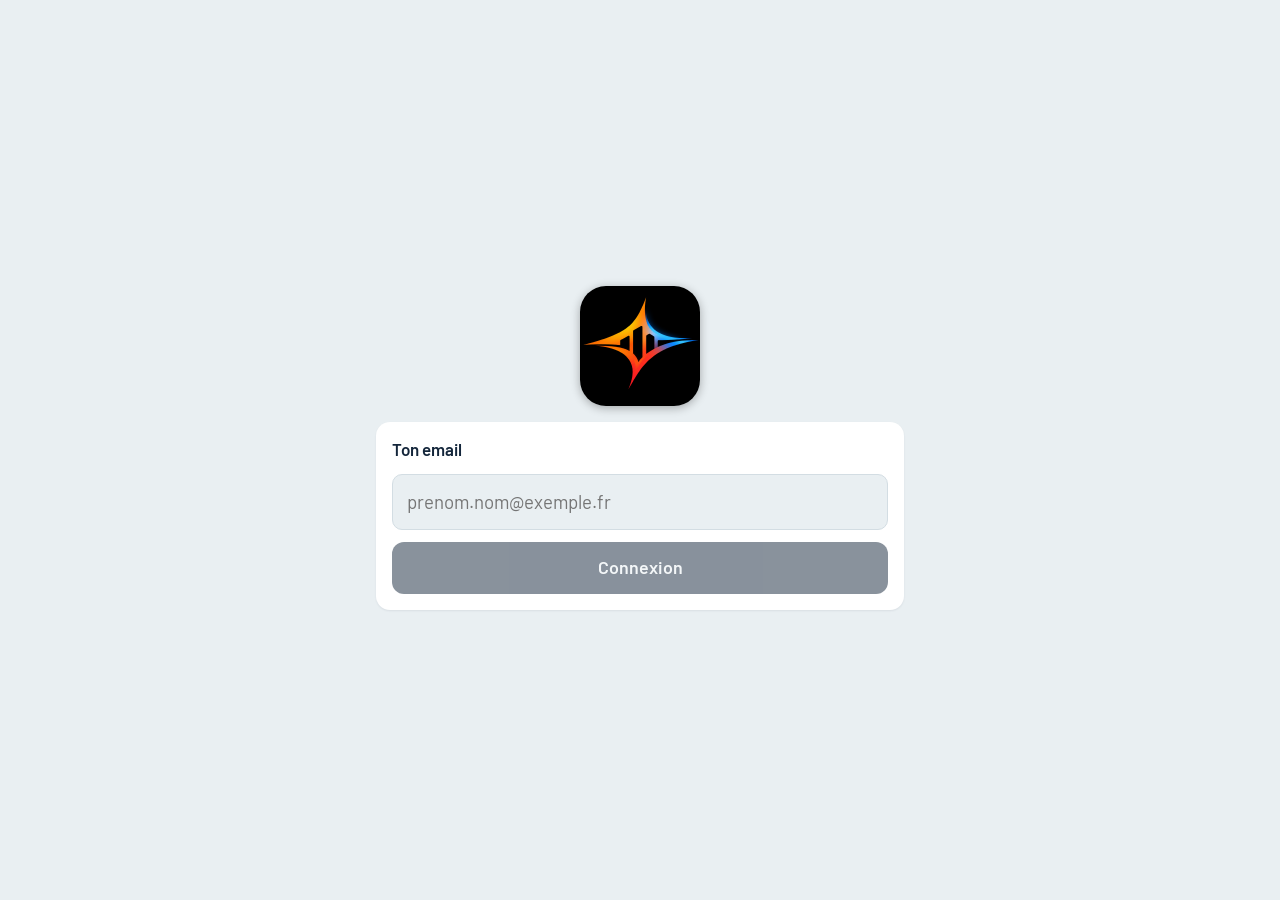
==== commit 9de94536: "Version du 05/11/2026 21:23" ====
--- a/index.html
+++ b/index.html
@@ -2,7 +2,7 @@
 <html lang="fr">
   <head>
     <meta charset="UTF-8" />
-    <link rel="icon" type="image/svg+xml" href="/icone.svg" />
+    <link rel="icon" type="image/png" sizes="32x32" href="/icone-32.png" />
     <link rel="apple-touch-icon" href="/apple-touch-icon.png" />
     <meta name="viewport" content="width=device-width, initial-scale=1.0, viewport-fit=cover" />
     <meta name="theme-color" content="#14263B" />
@@ -16,8 +16,8 @@
       href="https://fonts.googleapis.com/css2?family=Barlow:wght@400;500;600;700&family=Barlow+Condensed:wght@600;700;800&display=swap"
     />
     <title>Agenda PDV &amp; GYM</title>
-    <script type="module" crossorigin src="/assets/index-EhHTPHvs.js"></script>
-    <link rel="stylesheet" crossorigin href="/assets/index-lMVZrpV0.css">
+    <script type="module" crossorigin src="/assets/index-CeGwdCrI.js"></script>
+    <link rel="stylesheet" crossorigin href="/assets/index-Bb8gs7hE.css">
   <link rel="manifest" href="/manifest.webmanifest"><script id="vite-plugin-pwa:register-sw" src="/registerSW.js"></script></head>
   <body>
     <div id="root"></div>
--- a/assets/index-Bb8gs7hE.css
+++ b/assets/index-Bb8gs7hE.css
@@ -0,0 +1 @@
+:root{--fond:#e9eff2;--carte:#fff;--encre:#14263b;--encre-douce:#5a6b7d;--bordure:#d3dde3;--present:#1f9d6b;--rupture:#e07a12;--absent:#c9302c;--rayon:14px;--lightningcss-light:initial;--lightningcss-dark: ;color-scheme:light;color:var(--encre);background:var(--fond);-webkit-text-size-adjust:100%;font-family:Barlow,system-ui,-apple-system,sans-serif;font-size:17px;line-height:1.4}@media (prefers-color-scheme:dark){:root{--fond:#0e1924;--carte:#172636;--encre:#e9eff2;--encre-douce:#9fb0c0;--bordure:#2a3d52;--lightningcss-light: ;--lightningcss-dark:initial;color-scheme:dark}}*{box-sizing:border-box}body{background:var(--fond);min-height:100dvh;margin:0}h1,h2{margin:0;font-family:Barlow Condensed,Barlow,system-ui,sans-serif;font-weight:700}h2{margin-bottom:.5rem;font-size:1.25rem}.page{max-width:560px;padding:calc(env(safe-area-inset-top) + 20px) 16px calc(env(safe-area-inset-bottom) + 24px);flex-direction:column;gap:16px;margin:0 auto;display:flex}.page-connexion{justify-content:center;min-height:100dvh}.titre-appli{word-break:break-word;font-size:2rem;line-height:1.1}.sous-titre{color:var(--encre-douce);margin:4px 0 0}.aide{color:var(--encre-douce);margin:0;font-size:.9rem}.carte{background:var(--carte);border-radius:var(--rayon);flex-direction:column;gap:12px;padding:16px;display:flex;box-shadow:0 1px 2px #14263b14}label{font-weight:600}input{font:inherit;border:1px solid var(--bordure);background:var(--fond);color:var(--encre);border-radius:10px;width:100%;padding:14px;font-size:1.1rem}.champ-code{letter-spacing:.4em;text-align:center;font-family:Barlow Condensed,Barlow,system-ui,sans-serif;font-size:2rem}.bouton{font:inherit;background:var(--encre);min-height:52px;color:var(--fond);cursor:pointer;border:none;border-radius:12px;width:100%;padding:12px 18px;font-size:1.05rem;font-weight:600}.bouton:disabled{opacity:.5;cursor:default}.bouton-secondaire{color:var(--encre);border:1px solid var(--bordure);background:0 0}.bouton-petit{width:auto;min-height:44px;font-size:.95rem}.erreur{color:var(--absent);margin:0;font-weight:600}.etat-reseau{flex-direction:row;align-items:center}.etat-reseau>div{flex:1;min-width:0}.pastille{border-radius:50%;flex-shrink:0;width:14px;height:14px}.pastille-ok{background:var(--present)}.pastille-ko{background:var(--rupture)}.liste{margin:0;padding:0;list-style:none}.liste li{border-top:1px solid var(--bordure);align-items:baseline;gap:12px;padding:10px 0;display:flex}.liste li:first-child{border-top:none}.code{color:var(--encre-douce);min-width:2.5em;font-family:Barlow Condensed,Barlow,system-ui,sans-serif;font-weight:600}a.bouton{justify-content:center;align-items:center;text-decoration:none;display:flex}.retour{min-height:44px;color:var(--encre);align-self:flex-start;align-items:center;gap:2px;margin:-8px 0 -8px -6px;font-weight:500;text-decoration:none;display:inline-flex}.badges{flex-wrap:wrap;gap:8px;display:flex}.badge-enseigne,.badge-merch{letter-spacing:.06em;text-transform:uppercase;background:var(--encre);color:var(--fond);border-radius:6px;align-self:flex-start;padding:3px 8px;font-size:.72rem;font-weight:600}.badge-merch{background:var(--bordure);color:var(--encre)}.liste-magasins{padding-block:4px}.liste-magasins li{padding:0}.ligne-magasin{color:var(--encre);flex-direction:column;gap:2px;width:100%;padding:12px 0;text-decoration:none;display:flex}.entete-fiche{flex-direction:column;gap:6px;display:flex}.grille-boutons{grid-template-columns:repeat(2,minmax(0,1fr));gap:10px;display:grid}.grille-boutons>:last-child:nth-child(odd){grid-column:1/-1}.bouton-icone{background:var(--carte);justify-content:center;align-items:center;gap:8px;display:flex}.bouton-danger{background:var(--absent);color:#fff}.ligne-tel,.lien-contact{color:var(--encre);align-items:center;gap:8px;min-height:44px;display:inline-flex}.contact{flex-wrap:wrap;justify-content:space-between;align-items:center!important}.contact-texte{flex-direction:column;flex:180px;min-width:0;display:flex}.actions-contact{gap:6px;display:flex}.formulaire{flex-direction:column;gap:10px;width:100%;padding:12px 0;display:flex}.formulaire label{flex-direction:column;gap:4px;font-size:.9rem;display:flex}.deux-colonnes{grid-template-columns:repeat(2,minmax(0,1fr));gap:10px;display:grid}select{font:inherit;border:1px solid var(--bordure);background:var(--fond);color:var(--encre);border-radius:10px;width:100%;padding:13px 10px;font-size:1.05rem}.bouton-principal{border-radius:16px;min-height:56px;font-size:1.1rem}.bandeau-visite{background:var(--bordure);border-radius:12px;margin:0;padding:10px 14px;font-weight:600}.carte-lien{color:var(--encre);border:2px solid var(--present);gap:2px;text-decoration:none}.petit-titre{letter-spacing:.04em;text-transform:uppercase;color:var(--encre-douce);font-size:.72rem;font-weight:600}.titre-section{align-items:center;gap:10px;margin-bottom:10px;display:flex}.titre-section h2{flex:1;margin:0}section>h2{margin-bottom:10px}.bouton-rond{border:1px solid var(--bordure);background:var(--carte);width:44px;height:44px;color:var(--encre);font:inherit;cursor:pointer;border-radius:12px;flex:none;place-items:center;display:grid}.bouton-rond-actif{border:2px solid var(--encre);background:var(--fond)}.carte-liste{gap:0;padding:0;overflow:hidden}.ligne-releve{border-top:1px solid var(--bordure);flex-direction:column;gap:8px;padding:12px 14px;display:flex}.ligne-releve:first-child{border-top:none}.ligne-releve-titre{flex-wrap:wrap;justify-content:space-between;align-items:baseline;gap:8px;display:flex}.precedent{align-items:center;gap:5px;font-size:.8rem;display:inline-flex}.carre{border-radius:2px;width:8px;height:8px}.carre.statut-present{background:var(--present)}.carre.statut-rupture{background:var(--rupture)}.carre.statut-absent{background:var(--absent)}.badge-ri{background:var(--bordure);border-radius:5px;margin-left:6px;padding:1px 6px;font-size:.7rem;font-weight:600}.trois-boutons{gap:6px;display:flex}.bouton-statut{border:1.5px solid var(--bordure);background:var(--carte);min-height:44px;color:var(--encre);cursor:pointer;border-radius:10px;flex:1;font:600 .9rem Barlow,system-ui,sans-serif}.bouton-statut.actif{color:#fff}.bouton-statut.statut-present{background:var(--present);border-color:var(--present)}.bouton-statut.statut-rupture{background:var(--rupture);border-color:var(--rupture)}.bouton-statut.statut-absent{background:var(--absent);border-color:var(--absent)}.compteur{flex-direction:column;gap:4px;display:flex}.compteur-boutons{background:var(--fond);border-radius:10px;justify-content:space-between;align-items:center;padding:2px;display:flex}.compteur-boutons button{width:44px;height:44px;color:var(--encre);cursor:pointer;background:0 0;border:0;border-radius:8px;font:600 1.4rem Barlow,system-ui,sans-serif}.compteur-boutons span{font:700 1.25rem Barlow Condensed,Barlow,sans-serif}.reglage{margin-bottom:10px}.ligne-case{align-items:center;gap:12px;min-height:44px;font-weight:500;display:flex}.ligne-case input{flex:none;width:22px;height:22px}.motif{flex-direction:column;gap:8px;padding:4px 0 8px;display:flex}.tuile{border:1.5px solid var(--bordure);background:var(--carte);min-height:52px;color:var(--encre);text-align:left;cursor:pointer;border-radius:12px;align-items:center;gap:10px;padding:0 12px;font:500 .95rem Barlow,system-ui,sans-serif;display:flex}.tuile-active{border-color:var(--present)}.case{border:2px solid var(--encre-douce);border-radius:7px;flex:none;place-items:center;width:24px;height:24px;display:grid}.tuile-active .case,.case-cochee{background:var(--present);border-color:var(--present)}.ligne-action{border-top:1px solid var(--bordure);align-items:center;gap:8px;padding-right:10px;display:flex}.ligne-action:first-child{border-top:none}.action-bascule{min-height:56px;color:var(--encre);font:inherit;text-align:left;cursor:pointer;background:0 0;border:0;flex:1;align-items:center;gap:12px;padding:8px 14px;display:flex}.action-texte{flex-direction:column;display:flex}.barre{color:var(--encre-douce);text-decoration:line-through}.lien-ajout{min-height:44px;color:var(--encre);cursor:pointer;background:0 0;border:0;margin-top:6px;padding:0 4px;font:600 .95rem Barlow,system-ui,sans-serif}.pastilles{flex-wrap:wrap;gap:6px;display:flex}.pastille-choix{border:1.5px solid var(--bordure);background:var(--fond);min-height:40px;color:var(--encre);cursor:pointer;border-radius:20px;padding:0 12px;font:500 .9rem Barlow,system-ui,sans-serif}textarea{width:100%;font:inherit;border:1.5px solid var(--bordure);background:var(--carte);color:var(--encre);resize:vertical;border-radius:14px;padding:12px}.lineaire{flex-direction:column;gap:8px;display:flex}.ligne-lineaire{justify-content:space-between;align-items:center;gap:10px;font-weight:600;display:flex}.nom-vmh{flex-direction:column;gap:2px;display:flex}.saisie-vmh{flex:none;align-items:center;gap:10px;display:flex}.vmh-ancienne{color:var(--encre-douce);flex-direction:column;align-items:flex-end;font-size:.75rem;font-weight:500;line-height:1.1;display:flex}.vmh-ancienne strong{font-size:1rem}.champ-cm{text-align:right;width:84px;padding:10px}.barre-fond{background:var(--fond);border-radius:5px;height:10px;overflow:hidden}.barre-remplie{background:var(--present);height:10px}.jours{grid-template-columns:repeat(7,minmax(0,1fr));gap:4px;display:grid}.jour{border:1.5px solid var(--bordure);background:var(--carte);min-height:44px;color:var(--encre);cursor:pointer;border-radius:10px;padding:0;font:600 .85rem Barlow,system-ui,sans-serif}.jour-actif{background:var(--encre);color:var(--fond);border-color:var(--encre)}.puces{flex-wrap:wrap;gap:6px;margin-top:4px;display:flex}.puce{background:var(--fond);color:var(--encre);border-radius:6px;padding:2px 8px;font-size:.75rem;font-weight:600}.puce-rupture{background:var(--rupture);color:#fff}.puce-absent{background:var(--absent);color:#fff}.ligne-recap{flex-wrap:wrap;justify-content:space-between}.note-recap{white-space:pre-wrap;margin:0}.lien-danger{color:var(--absent);align-self:center}.confirmation p{margin:0}.grille-photos{grid-template-columns:repeat(3,minmax(0,1fr));gap:8px;margin-bottom:8px;display:grid}.miniature,.ajout-photo{aspect-ratio:3/4;cursor:pointer;border-radius:12px;padding:0;font:600 .9rem Barlow,system-ui,sans-serif;position:relative;overflow:hidden}.miniature{background:var(--bordure);border:0;place-items:center;display:grid}.miniature img{object-fit:cover;width:100%;height:100%;position:absolute;inset:0}.miniature-cadre{position:relative}.miniature-cadre .miniature{width:100%}.croix-photo{cursor:pointer;background:0 0;border:0;justify-content:flex-end;align-items:flex-start;width:44px;height:44px;padding:6px;display:flex;position:absolute;top:0;right:0}.croix-photo span{background:var(--absent);color:#fff;text-align:center;border-radius:50%;width:26px;height:26px;font:700 .85rem/26px Barlow,system-ui,sans-serif;box-shadow:0 1px 3px #00000059}.etiquette-photo{color:#14263b;background:#fff;border-radius:6px;padding:2px 6px;font-size:.75rem;position:absolute;bottom:6px;left:6px}.ajout-photo{border:2px dashed var(--encre-douce);color:var(--encre);background:0 0;flex-direction:column;justify-content:center;align-items:center;gap:6px;display:flex}.visionneuse{z-index:10;padding:calc(env(safe-area-inset-top) + 16px) 16px calc(env(safe-area-inset-bottom) + 16px);color:#fff;background:#0a141eeb;flex-direction:column;justify-content:center;gap:16px;display:flex;position:fixed;inset:0}.visionneuse img{object-fit:contain;border-radius:8px;align-self:center;max-width:100%;min-height:0;max-height:66dvh}.visionneuse .apercu-defile{border-radius:8px;flex:1;min-height:0;overflow-y:auto}.visionneuse .apercu-defile img{width:100%;max-height:none;display:block}.visionneuse .bouton-secondaire{color:#fff;border-color:#ffffff80}.fond-calculatrice{z-index:10;background:#0a141e99;justify-content:center;align-items:flex-end;display:flex;position:fixed;inset:0}.calculatrice{background:var(--fond);width:100%;max-width:420px;padding:16px 16px calc(env(safe-area-inset-bottom) + 16px);border-radius:20px 20px 0 0;flex-direction:column;gap:12px;display:flex}.ecran-calculatrice{background:var(--carte);border-radius:12px;flex-direction:column;align-items:flex-end;min-height:72px;padding:10px 14px;display:flex}.ecran-calculatrice strong{color:var(--encre);overflow-wrap:anywhere;font:600 2.2rem Barlow Condensed,system-ui,sans-serif}.touches-calculatrice{grid-template-columns:repeat(4,minmax(0,1fr));gap:8px;display:grid}.touche{border:1px solid var(--bordure);background:var(--carte);height:56px;color:var(--encre);cursor:pointer;border-radius:12px;font:600 1.4rem Barlow,system-ui,sans-serif}.touche-large{grid-column:span 2}.touche-fonction{background:var(--bordure)}.touche-operateur{background:var(--encre);color:var(--carte);border-color:var(--encre)}.touche-operateur.actif{background:var(--carte);color:var(--encre)}.ligne-rdv{align-items:center!important;gap:10px!important}.ligne-rdv .ligne-magasin{flex:1;min-width:0}.numero{border:2px solid var(--bordure);border-radius:50%;flex:none;place-items:center;width:30px;height:30px;font:700 .95rem Barlow Condensed,Barlow,sans-serif;display:grid}.numero-bouton{background:var(--carte);color:var(--encre);cursor:pointer;padding:0;box-shadow:0 0 0 7px #0000}.numero-selectionne{background:var(--encre);border-color:var(--encre);color:var(--carte)}.ligne-selectionnee{flex-wrap:wrap}.outils-etape{flex-direction:column;flex-basis:100%;gap:8px;padding-left:40px;display:flex}.croix-rouge{color:var(--absent);font-weight:700}.numero-fait{background:var(--present);border-color:var(--present);color:#fff}.avertissement{color:var(--rupture);font-weight:600}.carte-tournee{border:1px solid var(--bordure);z-index:0;border-radius:18px;height:280px;margin:10px 0;overflow:hidden}.marqueur{box-sizing:border-box;color:#14263b;background:#fff;border:2px solid #14263b;border-radius:50%;place-items:center;width:28px;height:28px;font:700 14px Barlow Condensed,sans-serif;display:grid;box-shadow:0 1px 3px #14263b59}.marqueur-fait{color:#fff;background:#1f9d6b;border-color:#fff}.marqueur-prochain{color:#fff;background:#14263b;border:3px solid #f5b26b}.onglets{background:var(--bordure);border-radius:14px;grid-template-columns:repeat(2,minmax(0,1fr));gap:4px;padding:4px;display:grid}.onglets button{min-height:44px;color:var(--encre-douce);cursor:pointer;background:0 0;border:0;border-radius:10px;font:600 .95rem Barlow,system-ui,sans-serif}.onglets button[aria-pressed=true]{background:var(--carte);color:var(--encre);box-shadow:0 1px 2px #14263b26}.tuiles-chiffres{grid-template-columns:repeat(3,minmax(0,1fr));gap:8px;margin-bottom:10px;display:grid}.tuiles-chiffres .carte{gap:0;padding:10px 12px}.tuiles-chiffres b{font:700 1.4rem/1.1 Barlow Condensed,Barlow,sans-serif}.tuile-gain{color:#0f5e3e;background:#e3f2ea}.trajet{color:var(--encre-douce);font-size:.75rem;position:absolute;top:2px;left:44px}.ligne-rdv{position:relative}.ligne-rdv:has(.trajet){padding-top:18px!important}.barre-navigation{gap:10px;margin-top:12px;display:flex}.barre-navigation .bouton-principal{flex:1}.bouton-carre{flex:none;width:60px;padding:0}.version{text-align:center;font-size:.75rem}:root{--critique:#c9302c;--moyenne:#e07a12}.liste-alertes,.liste-promos{flex-direction:column;gap:8px;margin:0;padding:0;list-style:none;display:flex}.alerte{background:var(--carte);border-left:6px solid var(--moyenne);border-radius:12px}.alerte-critique{border-left-color:var(--critique)}.alerte-supprimable{align-items:flex-start;display:flex}.alerte-supprimable>a,.alerte-supprimable>details{flex:1;min-width:0}.alerte-supprimer{width:44px;height:44px;color:var(--encre-douce);cursor:pointer;background:0 0;border:0;flex:none;font-size:1rem}.actions-alertes{flex-wrap:wrap;justify-content:space-between;align-items:center;gap:0 8px;display:flex}.actions-alertes .lien-ajout{white-space:nowrap;align-items:center;padding:0 2px;display:inline-flex}.alerte-lien{color:var(--encre);cursor:pointer;flex-direction:column;gap:2px;padding:10px 12px;text-decoration:none;list-style:none;display:flex}.alerte-lien::-webkit-details-marker{display:none}.alerte-critique strong{color:var(--critique)}.alerte-magasins{flex-direction:column;gap:8px;margin:0;padding:0 12px 10px 28px;display:flex}.alerte-magasins a{color:var(--encre)}.compte-alertes{color:#fff;background:var(--moyenne);border-radius:10px;padding:2px 8px;font-size:.8rem;font-weight:700}.compte-critique{background:var(--critique)}.promo{background:var(--carte);border-radius:12px;flex-direction:column;gap:2px;padding:10px 12px;display:flex}.promo-entete{align-items:center;gap:8px;display:flex}.badge-en-cours,.badge-a-venir{letter-spacing:.04em;color:#fff;background:var(--critique);border-radius:6px;padding:2px 6px;font-size:.7rem;font-weight:700}.badge-a-venir{background:var(--encre-douce)}.pastille-choix[aria-pressed=true]{background:var(--encre);border-color:var(--encre);color:var(--fond)}.ligne-bouton{font:inherit;text-align:left;cursor:pointer;background:0 0;border:0}.info-pdv .titre-section{margin-bottom:4px}.note-visite{white-space:pre-wrap;-webkit-line-clamp:3;-webkit-box-orient:vertical;display:-webkit-box;overflow:hidden}.fleches{flex-shrink:0;gap:4px;display:flex}.bouton-rond:disabled{opacity:.3}.semaine-proposee li{border-bottom:1px solid var(--bordure);padding-block:8px}.onglets-jours{top:env(safe-area-inset-top,0px);z-index:1100;background:var(--fond);gap:6px;margin-bottom:10px;padding-block:6px;display:flex;position:sticky;overflow-x:auto}.onglets-jours button{border:1px solid var(--bordure);background:var(--carte);min-width:52px;min-height:60px;color:var(--encre);text-transform:capitalize;cursor:pointer;border-radius:12px;flex:none;justify-items:center;gap:0;padding:4px 8px;font:600 .85rem Barlow,system-ui,sans-serif;display:grid}.onglets-jours button b{font:700 1.3rem/1.1 Barlow Condensed,Barlow,sans-serif}.onglets-jours button[aria-pressed=true]{background:var(--encre);border-color:var(--encre);color:var(--fond)}.onglets-jours button[aria-pressed=true] .aide{color:inherit}.promo-revente{font-weight:700}.rdv-client{border-left:4px solid var(--encre);margin-bottom:8px}.conflit-rdv{border:2px solid var(--rupture)}.conflit-rdv p{margin:0}.ligne-en-cours{background:color-mix(in srgb, var(--present) 12%, transparent);border-left:4px solid var(--present);border-radius:12px}.ligne-faite .ligne-magasin{opacity:.7}.numero-en-cours{background:var(--present);border-color:var(--present);color:#fff;animation:1.6s ease-out infinite pulsation}@keyframes pulsation{0%{box-shadow:0 0 0 0 color-mix(in srgb, var(--present) 60%, transparent)}to{box-shadow:0 0 0 10px #0000}}.marqueur-en-cours{color:#fff;background:#1f9d6b;border:3px solid #fff;animation:1.6s ease-out infinite pulsation}.marqueur-fait{opacity:.75}.avancement{gap:3px;margin:4px 0 10px;display:flex}.avancement span{background:var(--bordure);border-radius:3px;flex:1;height:6px}.avancement .avancement-faite{background:var(--present)}.avancement .avancement-en_cours{background:color-mix(in srgb, var(--present) 45%, transparent);animation:1.6s ease-in-out infinite clignote}@keyframes clignote{50%{opacity:.4}}.etat-rond{color:#fff;background:var(--present);border-radius:50%;place-items:center;width:36px;height:36px;font-weight:700;display:grid}.statut-etape{letter-spacing:.02em;text-transform:uppercase;border-radius:999px;align-self:flex-start;align-items:center;gap:6px;margin-bottom:3px;padding:3px 10px;font:700 .85rem Barlow Condensed,Barlow,sans-serif;display:inline-flex}.statut-a-faire{border:1px dashed var(--encre-douce);color:var(--encre-douce)}.statut-prochaine{background:var(--encre);color:var(--fond)}.statut-en-cours{background:var(--present);color:#fff}.statut-faite{background:color-mix(in srgb, var(--present) 16%, transparent);color:var(--present)}.point-pulse{background:#fff;border-radius:50%;width:8px;height:8px;animation:1.2s ease-in-out infinite clignote}.resume-etapes{flex-wrap:wrap;gap:6px;display:flex}.resume-etapes b{background:var(--bordure);color:var(--encre);border-radius:999px;padding:2px 9px;font-size:.85rem}.resume-etapes .resume-faite{background:color-mix(in srgb, var(--present) 16%, transparent);color:var(--present)}.resume-etapes .resume-en-cours{background:var(--present);color:#fff}@media (prefers-reduced-motion:reduce){.point-pulse,.numero-en-cours,.marqueur-en-cours,.avancement .avancement-en_cours{animation:none}}.lien-discret{opacity:.7;margin-top:24px;font-size:.85rem}.tuiles-chiffres.tuiles-deux{grid-template-columns:repeat(2,minmax(0,1fr))}.entete{justify-content:space-between;align-items:flex-start;gap:12px;display:flex}.bouton-reglages{color:var(--encre);text-decoration:none}.reglages-alertes li{flex-direction:column;gap:6px;display:flex}.reglages-alertes li.inactive{opacity:.6}.point-alerte{border-radius:50%;flex:none;width:12px;height:12px}.point-rouge{background:var(--absent)}.point-orange{background:var(--rupture)}.reglage-seuils{flex-wrap:wrap;gap:16px;padding-left:34px;display:flex}.compteur{align-items:center;gap:10px;display:inline-flex}.compteur b{text-align:center;min-width:1.5em;font:700 1.2rem Barlow Condensed,Barlow,sans-serif}.infos-rapides{flex-wrap:wrap;align-items:center;gap:8px;margin-top:4px;display:flex}.puce-visite{background:var(--bordure);color:var(--encre);border-radius:999px;padding:5px 10px;font-size:.85rem;font-weight:600}.puce-visite-jour{background:var(--present);color:#fff}.puce-visite-ancienne{background:var(--rupture);color:#fff}.puce-visite-jamais{border:1px dashed var(--encre-douce);color:var(--encre-douce);background:0 0}.livraison{--camion:#e07a12;border:1.5px solid var(--camion);color:var(--camion);border-radius:999px;align-items:center;gap:3px;padding:3px 8px 3px 6px;display:inline-flex}.livraison svg{margin-right:3px}.jour-livraison{width:20px;height:20px;color:var(--encre-douce);opacity:.55;border-radius:50%;place-items:center;font:700 .75rem Barlow Condensed,Barlow,sans-serif;display:grid}.jour-livraison.livre{background:var(--camion);color:#fff;opacity:1}.jour-livraison.aujourdhui{outline:2px solid var(--encre);outline-offset:1px;opacity:1}@media (prefers-color-scheme:dark){.livraison{--camion:#f0953a}.jour-livraison.livre{color:#0b1a2b}}.ligne-approvisionnement{border:1px solid var(--bordure);background:var(--carte);width:100%;min-height:44px;color:var(--encre);font:inherit;text-align:left;cursor:pointer;border-radius:12px;align-items:center;gap:8px;padding:8px 12px;display:flex}.ligne-approvisionnement strong{flex:1}.ligne-approvisionnement .a-renseigner{color:var(--rupture)}.rapport{max-width:820px}.rapport h1{margin:0;font:700 1.9rem Barlow Condensed,Barlow,sans-serif}.rapport h2{border-bottom:2px solid var(--encre);padding-bottom:4px}.barre-rapport{flex-direction:column;gap:10px;display:flex}.chiffres-rapport{grid-template-columns:repeat(auto-fit,minmax(130px,1fr));gap:8px;margin-bottom:12px;display:grid}.chiffres-rapport div{border:1px solid var(--bordure);border-radius:10px;padding:8px 10px}.chiffres-rapport b{font:700 1.5rem Barlow Condensed,Barlow,sans-serif;display:block}.deux-tableaux{grid-template-columns:repeat(auto-fit,minmax(240px,1fr));gap:12px;display:grid}.rapport table{border-collapse:collapse;width:100%;font-size:.88rem}.rapport th,.rapport td{text-align:left;border-bottom:1px solid var(--bordure);padding:4px 6px}.rapport td+td,.rapport th+th{text-align:right}.fiche-rapport{border-bottom:1px solid var(--bordure);break-inside:avoid;padding:10px 0}.fiche-rapport h3{margin:0 0 2px}.fiche-rapport p{margin:0 0 6px}.fiche-rapport dl{grid-template-columns:9.5em 1fr;gap:2px 10px;margin:0;font-size:.9rem;display:grid}.fiche-rapport dt{color:var(--encre-douce);font-weight:600}.fiche-rapport dd{margin:0}.ligne-dl{display:contents}.statut-texte-present{color:var(--present)}.statut-texte-rupture{color:var(--rupture)}.statut-texte-absent{color:var(--absent)}@media print{:root{--fond:#fff;--carte:#fff;--encre:#14263b;--encre-douce:#5a6b7d;--bordure:#d3dde3;--lightningcss-light:initial;--lightningcss-dark: ;color-scheme:light}.pas-imprime{display:none!important}body{color:#000!important;background:#fff!important}.rapport{gap:8px;max-width:none;padding:0}.tableau-defilant{overflow:visible}@page{size:A4;margin:14mm 12mm}}.clavier-code{flex-direction:column;align-items:center;gap:24px;display:flex}.points-code{gap:18px;display:flex}.point{border:2px solid var(--encre);border-radius:50%;width:16px;height:16px}.point.plein{background:var(--encre)}.touches-code{grid-template-columns:repeat(3,76px);gap:14px 22px;display:grid}.touche-code{font:inherit;border:1px solid var(--bordure);background:var(--carte);width:76px;height:76px;color:var(--encre);cursor:pointer;border-radius:50%;font-family:Barlow Condensed,Barlow,system-ui,sans-serif;font-size:1.9rem;font-weight:600}.touche-code:active{background:var(--bordure)}.voile-verrou{z-index:2000;background:var(--fond);position:fixed;inset:0;overflow-y:auto}.nom-produit{font:inherit;color:inherit;text-align:left;cursor:pointer;text-underline-offset:3px;background:0 0;border:none;padding:0;font-weight:700;-webkit-text-decoration:underline dotted;text-decoration:underline dotted}.fenetre-code-barre{z-index:1500;color:#000;padding:calc(env(safe-area-inset-top) + 20px) 16px calc(env(safe-area-inset-bottom) + 24px);text-align:center;background:#fff;flex-direction:column;justify-content:center;align-items:center;gap:16px;font-size:1.3rem;display:flex;position:fixed;inset:0}.fenetre-code-barre .bouton{color:#fff;background:#14263b;max-width:320px}.code-barre{width:100%;max-width:420px}.numero-ean{letter-spacing:.1em;font-family:monospace;font-size:1.4rem}.aide-code-barre{color:#555;font-size:.9rem}.manquees{border-left:4px solid var(--rupture)}.ligne-manquee{border-top:1px solid var(--bordure);flex-direction:column;gap:6px;padding:10px 0;display:flex}.ligne-manquee:first-child{border-top:none;padding-top:0}.ligne-manquee a{color:inherit;text-decoration:none}.non-faite{opacity:.6}.jours-off{align-items:center;gap:3px;display:inline-flex}.jours-off-ligne{flex-wrap:wrap;align-items:center;gap:8px;display:flex}.jour-off{background:var(--bordure);width:30px;height:30px;color:var(--encre-douce);cursor:pointer;border:none;border-radius:50%;padding:0;font:700 .8rem Barlow Condensed,Barlow,sans-serif}.jour-off.off{background:var(--absent);color:#fff}.bouton-decideur{background:var(--bordure);height:30px;color:var(--encre-douce);cursor:pointer;border:none;border-radius:999px;align-self:flex-start;padding:0 12px;font:700 .85rem Barlow Condensed,Barlow,sans-serif}.bouton-decideur.actif{background:var(--encre);color:var(--fond)}.choix-dispo{background:var(--bordure);border-radius:999px;padding:2px;display:inline-flex}.choix-dispo button{height:28px;color:var(--encre-douce);cursor:pointer;background:0 0;border:none;border-radius:999px;padding:0 10px;font:700 .8rem Barlow Condensed,Barlow,sans-serif}.choix-dispo button.actif{background:var(--encre);color:var(--fond)}.marque-photo{background:var(--encre);color:var(--fond);border-radius:999px;padding:3px 8px;font:700 .8rem Barlow Condensed,Barlow,sans-serif;position:absolute;top:6px;left:6px}.marque-apres{background:var(--present);color:#fff}.bandeau-choix{flex-direction:row;justify-content:space-between;align-items:center;gap:8px}.vmh-semaine{color:var(--encre-douce);white-space:nowrap;font-size:.8rem;font-weight:600}.historique-vmh{flex-direction:column;gap:8px;display:flex}.tableau-defilant{overflow-x:auto}.tableau-defilant table{border-collapse:collapse;min-width:100%;font-size:.85rem}.tableau-defilant th,.tableau-defilant td{border-bottom:1px solid var(--bordure);text-align:right;white-space:nowrap;padding:6px 8px}.tableau-defilant thead th{white-space:normal;vertical-align:bottom;min-width:64px;font-weight:600}.tableau-defilant th:first-child{text-align:left;background:var(--carte);position:sticky;left:0}.badge-impact{vertical-align:1px;background:var(--absent);color:#fff;border-radius:3px;justify-content:center;align-items:center;width:13px;height:13px;margin-left:6px;font-size:.6rem;font-weight:700;line-height:1;display:inline-flex}.entete-fiche,.bandeau-visite{position:relative}.entete-fiche .classement,.bandeau-visite .classement,.ligne-magasin .classement,.ligne-rdv>.classement{color:var(--encre-douce);font-size:.75rem;font-weight:700;position:absolute;top:0;right:0}.bandeau-visite .classement{top:10px;right:14px}.bandeau-visite:has(.classement){padding-right:52px}.ligne-vitrine{margin:2px 0 8px}.libelle-box{align-items:center;gap:6px;display:inline-flex}.donnees-suntory{grid-template-columns:auto 1fr;gap:2px 12px;margin:0 0 6px;font-size:.9rem;display:grid}.donnees-suntory dt{color:var(--encre-douce)}.donnees-suntory dd{text-align:right;margin:0;font-weight:600}.entete-fiche:has(.classement) .badges{padding-right:44px}.ligne-magasin{position:relative}.ligne-magasin .classement{top:12px}.ligne-magasin .flocon-vitrine{color:#17b3b8;position:absolute;top:32px;right:2px}.ligne-rdv>.flocon-vitrine{color:#17b3b8;position:absolute;top:22px;right:2px}.ligne-magasin:has(>.classement){padding-right:36px}.ligne-rdv>.classement{top:3px}.onglets-trois{grid-template-columns:repeat(3,minmax(0,1fr))}.salles-proches{vertical-align:middle;flex-wrap:wrap;gap:6px;margin-left:6px;display:inline-flex}.salle-proche{border:1px solid color-mix(in srgb, var(--encre) 20%, transparent);min-height:32px;color:var(--encre);white-space:nowrap;border-radius:999px;align-items:center;gap:4px;padding:2px 8px 2px 4px;font-size:.8rem;text-decoration:none;display:inline-flex}.salle-proche img{border-radius:5px}.proposition{flex-direction:column;gap:12px;display:flex}.proposition-ligne{justify-content:space-between;align-items:center;gap:12px;display:flex}.proposition-ligne>span{flex-direction:column;display:flex}.proposition-ligne .compteur-boutons{min-width:140px}.proposition-detail{border-left:3px solid var(--bordure);align-items:center;gap:8px;padding:0 0 4px 12px;display:flex}.proposition-colonne{flex-direction:column;align-items:stretch;gap:6px;display:flex}.proposition-detail input,.proposition-detail select,.proposition-colonne input{border:1.5px solid var(--bordure);background:var(--carte);min-height:44px;color:var(--encre);font:inherit;border-radius:10px;padding:0 10px}.pastille-choix.statut-acceptee[aria-pressed=true]{background:var(--present);border-color:var(--present);color:#fff}.pastille-choix.statut-refusee[aria-pressed=true]{background:var(--absent);border-color:var(--absent);color:#fff}.pastille-choix.statut-partielle[aria-pressed=true]{background:var(--rupture);border-color:var(--rupture);color:#fff}.rappel-proposition{border-left:4px solid var(--rupture);flex-direction:column;gap:8px;display:flex}.ligne-proposition{border:0;border-bottom:1px solid var(--bordure);width:100%;color:var(--encre);font:inherit;text-align:left;cursor:pointer;background:0 0;justify-content:space-between;align-items:center;gap:10px;padding:10px 0;display:flex}.ligne-proposition:last-child{border-bottom:0}.ligne-proposition>span:first-child{flex-direction:column;display:flex}.statut-proposition{background:var(--fond);color:var(--encre);border-radius:12px;flex-shrink:0;padding:4px 10px;font:600 .8rem Barlow,system-ui,sans-serif}.statut-proposition.statut-acceptee{background:var(--present);color:#fff}.statut-proposition.statut-refusee{background:var(--absent);color:#fff}.statut-proposition.statut-partielle{background:var(--rupture);color:#fff}.choix-optimisation{flex-direction:column;padding:4px 16px;display:flex}.choix-optimisation button{border:0;border-bottom:1px solid var(--bordure);min-height:56px;color:var(--encre);font:inherit;text-align:left;cursor:pointer;background:0 0;flex-direction:column;gap:2px;padding:10px 0;display:flex}.choix-optimisation button:last-child{border-bottom:0}.choix-optimisation button:disabled{opacity:.45;cursor:default}.proposition-montant{align-items:center;gap:6px;display:flex}.proposition-montant input{text-align:right;width:90px}.tuile-hors-tournee{text-align:left;width:100%;font:inherit;color:var(--encre);cursor:pointer;flex-direction:column;align-items:flex-start;gap:2px;margin-bottom:10px;padding:12px 14px;display:flex}.tuile-hors-tournee b{font:700 1.2rem/1.1 Barlow Condensed,Barlow,sans-serif}.station{box-sizing:border-box;color:#fff;background:#2a6ebb;border:1.5px solid #fff;border-radius:6px;place-items:center;width:22px;height:22px;font:700 10px/1 Barlow Condensed,sans-serif;display:grid;box-shadow:0 1px 2px #14263b59}.station-metro{background:#14263b;font-size:12px}.station-train{background:#5b6b7c}.station-tramway{background:#1f9d6b;font-size:12px}.proposition-rubrique{border-bottom:2px solid var(--encre);margin:8px 0 0;padding-bottom:4px}.proposition-rubrique h3{text-transform:uppercase;letter-spacing:.04em;flex:1;margin:0;font:800 1.2rem Barlow Condensed,system-ui,sans-serif}.choix-vitrines{gap:8px;padding-bottom:4px;display:flex;overflow-x:auto}.choix-vitrine{border:2px solid var(--bordure);background:var(--fond);color:var(--encre);cursor:pointer;border-radius:12px;flex-direction:column;flex:0 0 100px;align-items:center;gap:2px;padding:6px 4px 8px;font:500 .85rem Barlow,system-ui,sans-serif;display:flex}.choix-vitrine img{object-fit:contain;background:#fff;border-radius:8px;width:100%;height:110px}.choix-vitrine b{font:800 1.05rem Barlow Condensed,system-ui,sans-serif}.choix-vitrine[aria-pressed=true]{border-color:var(--present);box-shadow:0 0 0 2px var(--present)}.icone-camion{color:#e07a12}.icone-contacts{color:#29a9e8}.boutons-navigation{grid-template-columns:repeat(3,minmax(0,1fr));gap:8px;display:grid}.boutons-navigation .bouton{white-space:nowrap;flex-direction:column;gap:2px;padding:6px 4px;font-size:.85rem}.interrupteur{background:var(--bordure);width:76px;height:36px;color:var(--encre-douce);cursor:pointer;border:none;border-radius:18px;flex:none;font:700 .85rem Barlow,system-ui,sans-serif;transition:background .2s;position:relative}.interrupteur:after{content:"";background:#fff;border-radius:50%;width:28px;height:28px;transition:left .2s;position:absolute;top:4px;left:4px;box-shadow:0 1px 3px #0000004d}.interrupteur span{position:absolute;top:50%;right:12px;transform:translateY(-50%)}.interrupteur[aria-checked=true]{background:var(--present);color:#fff}.interrupteur[aria-checked=true]:after{left:44px}.interrupteur[aria-checked=true] span{left:12px;right:auto}.rdv-montage{--fond-rdv:#f3a9a5;--bord-rdv:#c9302c}.rdv-animation{--fond-rdv:#fbd3e6;--bord-rdv:#d63384}.rdv-vert{--fond-rdv:#c4ead8;--bord-rdv:#1f9d6b}@media (prefers-color-scheme:dark){.rdv-vert{--fond-rdv:#1f9d6b57}.rdv-montage{--fond-rdv:#c9302c61}.rdv-animation{--fond-rdv:#d6338457}}.rdv-client.rdv-montage,.rdv-client.rdv-animation,.rdv-client.rdv-vert{background:var(--fond-rdv);border-left:5px solid var(--bord-rdv)}.ligne-rdv.rdv-montage,.ligne-rdv.rdv-animation,.ligne-rdv.rdv-vert{background:var(--fond-rdv);border-left:5px solid var(--bord-rdv);border-radius:10px;padding-left:8px!important;padding-right:8px!important}.validation-dates{flex-direction:column;gap:8px;display:flex}.validation-date{border-left:5px solid var(--bord-rdv);background:var(--fond-rdv);color:var(--encre);border-radius:10px;grid-template-columns:1.4fr 1fr;align-items:center;gap:6px;padding:8px 10px;font-weight:600;display:grid}.validation-date span{grid-column:1/-1}.validation-date input{border:1.5px solid var(--bordure);background:var(--carte);min-width:0;min-height:40px;color:var(--encre);font:inherit;border-radius:8px;padding:0 6px}.pastille-rdv{border-left:5px solid var(--bord-rdv)}.pastille-rdv[aria-pressed=true]{background:var(--bord-rdv);border-color:var(--bord-rdv);color:#fff}.visionneuse .carte{color:var(--encre)}.visionneuse-proposition{justify-content:flex-start;overflow-y:auto}.visionneuse-proposition .apercu-defile{flex:none;overflow:visible}.visionneuse-proposition .boutons-apercu{bottom:calc(-16px - env(safe-area-inset-bottom));padding:10px 0 calc(env(safe-area-inset-bottom) + 16px);margin-bottom:calc(-16px - env(safe-area-inset-bottom));background:#0a141ef5;order:1;position:sticky}.titre-section>label{flex:1}.date-anciennes-photos{margin:10px 0 4px;font-weight:600}.onglets.onglets-multi{grid-template-columns:repeat(3,minmax(0,1fr))}.liste.accompagnement li{background:var(--carte);border-radius:14px;grid-template-columns:minmax(0,1fr) minmax(0,1.25fr);align-items:start;gap:10px;margin-bottom:8px;padding:12px;display:grid}.accompagnement-num{background:var(--encre);min-width:26px;height:26px;color:var(--fond);border-radius:13px;place-items:center;margin-right:6px;font:700 .85rem Barlow Condensed,system-ui,sans-serif;display:inline-grid}.accompagnement-ligne select{width:100%;margin-top:6px;display:block}.accompagnement-ligne textarea{box-sizing:border-box;width:100%}.accompagnement-cases{flex-wrap:wrap;gap:4px;margin-bottom:6px;display:flex}.accompagnement-cases .tuile{flex:1 0 auto;justify-content:center;gap:4px;min-height:40px;padding:0 6px;font-size:.75rem;font-weight:700}.accompagnement-absents{color:var(--absent);white-space:nowrap}.accompagnement-autre{box-sizing:border-box;width:100%;margin-bottom:6px}.accompagnement-cases .case{border-radius:5px;width:16px;height:16px;font-size:.7rem}.apercu-email summary{cursor:pointer;padding:8px 0;font-weight:600}.apercu-email>div{background:#fff;border-radius:14px;padding:8px;overflow-x:auto}button.retour{font:inherit;cursor:pointer;background:0 0;border:0;padding:0 0 0 6px;font-weight:500}.promo-lien{color:inherit;flex-direction:column;gap:2px;text-decoration:none;display:flex}.promo-affiches{color:var(--encre-douce);align-self:flex-end;font-size:.85rem;font-weight:600}.recadrage{justify-content:flex-start;align-items:center;overflow-y:auto}.recadrage>.bouton,.recadrage>.deux-colonnes{width:100%;max-width:420px}.recadrage-aide{text-align:center;margin:0}.recadrage-zone{touch-action:none;flex-shrink:0;margin:12px;position:relative}.recadrage-zone canvas,.recadrage-zone svg{position:absolute;inset:0}.recadrage-zone svg{overflow:visible}.recadrage-cadre{fill:#e07a1226;stroke:#e07a12;stroke-width:2px}.recadrage-point{fill:#fff;stroke:#e07a12;stroke-width:3px;pointer-events:none}.recadrage-poignee{fill:#e07a1240;stroke:#ffffffb3;stroke-width:1px;cursor:grab;touch-action:none}.recadrage-loupe{pointer-events:none;border:3px solid #fff;border-radius:50%;width:120px;height:120px;position:absolute;top:8px;box-shadow:0 2px 8px #00000080}.recadrage-loupe.a-droite{left:auto;right:8px;inset:8px 8px auto auto}.recadrage-loupe.a-gauche{inset:8px auto auto 8px}.bouton-icone-contact{cursor:pointer;background:0 0;border:0;place-items:center;min-width:44px;min-height:44px;padding:0;display:grid}.ligne-compte{justify-content:space-between;align-items:center;gap:8px;display:flex}.case-vitrine{cursor:pointer;align-items:center;gap:6px;min-height:44px;font-weight:600;display:inline-flex}.case-vitrine input{width:22px;height:22px;margin:0}.logo-connexion{border-radius:26px;align-self:center;width:120px;height:120px;box-shadow:0 2px 10px #0000004d}.entete-texte{flex:1;min-width:0}.liste-vitrines>li{flex-direction:column;gap:8px;padding:0;display:flex}.ligne-vitrine{width:100%;min-height:48px;color:inherit;font:inherit;text-align:left;cursor:pointer;background:0 0;border:0;justify-content:space-between;align-items:center;gap:8px;padding:6px 0;display:flex}.passage-vitrine{color:#17b3b8;flex-shrink:0;font-weight:700}.choix-vitrine{flex-direction:column;gap:6px;padding-bottom:10px;display:flex}.choix-vitrine .onglets{grid-template-columns:repeat(3,minmax(0,1fr))}.alerte-visite{color:#b85d00;background:#e07a1226;border-radius:8px;align-self:flex-start;margin-top:2px;padding:1px 8px;font-size:.85rem;font-weight:700}@media (prefers-color-scheme:dark){.alerte-visite{color:#f3a14a}}.badge-salle{color:var(--encre);align-self:flex-start;align-items:center;gap:6px;font-size:.85rem;font-weight:700;display:inline-flex}.badge-salle img{border-radius:5px}.filtre-salles{flex-wrap:wrap;gap:8px;display:flex}.filtre-salles button{min-height:44px;font:inherit;border:1px solid var(--bordure);background:var(--carte);color:var(--encre);cursor:pointer;border-radius:999px;align-items:center;gap:6px;padding:6px 14px 6px 8px;font-weight:600;display:inline-flex}.filtre-salles button:first-child{padding-left:14px}.filtre-salles button[aria-pressed=true]{background:var(--encre);color:var(--fond);border-color:var(--encre)}.filtre-salles img{border-radius:5px}.tuile-circuit{align-items:flex-start;padding:10px 12px}.tuile-circuit .case{color:#fff;font-weight:700}.texte-circuit{flex-direction:column;gap:2px;display:flex}.passage-club select{width:auto;font:inherit;border:1px solid var(--bordure);background:var(--carte);color:var(--encre);border-radius:8px;padding:6px 8px}.rappel-circuits{flex-direction:column;gap:12px;display:flex}.rappel-circuits img{border-radius:8px}.no-go-celsius{border:3px solid var(--absent);color:var(--absent);letter-spacing:.04em;text-align:center;border-radius:12px;margin:0;padding:10px 12px;font:800 1.9rem/1.1 Barlow Condensed,Barlow,system-ui,sans-serif}.ligne-magasin .no-go-liste{color:var(--absent);font-size:.85rem;font-weight:800;position:absolute;top:0;right:0}.leaflet-pane,.leaflet-tile,.leaflet-marker-icon,.leaflet-marker-shadow,.leaflet-tile-container,.leaflet-pane>svg,.leaflet-pane>canvas,.leaflet-zoom-box,.leaflet-image-layer,.leaflet-layer{position:absolute;top:0;left:0}.leaflet-container{overflow:hidden}.leaflet-tile,.leaflet-marker-icon,.leaflet-marker-shadow{-webkit-user-select:none;user-select:none;-webkit-user-drag:none}.leaflet-tile::selection{background:0 0}.leaflet-safari .leaflet-tile{image-rendering:-webkit-optimize-contrast}.leaflet-safari .leaflet-tile-container{-webkit-transform-origin:0 0;width:1600px;height:1600px}.leaflet-marker-icon,.leaflet-marker-shadow{display:block}.leaflet-container .leaflet-overlay-pane svg{max-width:none!important;max-height:none!important}.leaflet-container .leaflet-marker-pane img,.leaflet-container .leaflet-shadow-pane img,.leaflet-container .leaflet-tile-pane img,.leaflet-container img.leaflet-image-layer,.leaflet-container .leaflet-tile{width:auto;padding:0;max-width:none!important;max-height:none!important}.leaflet-container img.leaflet-tile{mix-blend-mode:plus-lighter}.leaflet-container.leaflet-touch-zoom{-ms-touch-action:pan-x pan-y;touch-action:pan-x pan-y}.leaflet-container.leaflet-touch-drag{-ms-touch-action:pinch-zoom;touch-action:none;touch-action:pinch-zoom}.leaflet-container.leaflet-touch-drag.leaflet-touch-zoom{-ms-touch-action:none;touch-action:none}.leaflet-container{-webkit-tap-highlight-color:transparent}.leaflet-container a{-webkit-tap-highlight-color:#33b5e566}.leaflet-tile{filter:inherit;visibility:hidden}.leaflet-tile-loaded{visibility:inherit}.leaflet-zoom-box{box-sizing:border-box;z-index:800;width:0;height:0}.leaflet-overlay-pane svg{-moz-user-select:none}.leaflet-pane{z-index:400}.leaflet-tile-pane{z-index:200}.leaflet-overlay-pane{z-index:400}.leaflet-shadow-pane{z-index:500}.leaflet-marker-pane{z-index:600}.leaflet-tooltip-pane{z-index:650}.leaflet-popup-pane{z-index:700}.leaflet-map-pane canvas{z-index:100}.leaflet-map-pane svg{z-index:200}.leaflet-vml-shape{width:1px;height:1px}.lvml{behavior:url(#default#VML);display:inline-block;position:absolute}.leaflet-control{z-index:800;pointer-events:visiblePainted;pointer-events:auto;position:relative}.leaflet-top,.leaflet-bottom{z-index:1000;pointer-events:none;position:absolute}.leaflet-top{top:0}.leaflet-right{right:0}.leaflet-bottom{bottom:0}.leaflet-left{left:0}.leaflet-control{float:left;clear:both}.leaflet-right .leaflet-control{float:right}.leaflet-top .leaflet-control{margin-top:10px}.leaflet-bottom .leaflet-control{margin-bottom:10px}.leaflet-left .leaflet-control{margin-left:10px}.leaflet-right .leaflet-control{margin-right:10px}.leaflet-fade-anim .leaflet-popup{opacity:0;transition:opacity .2s linear}.leaflet-fade-anim .leaflet-map-pane .leaflet-popup{opacity:1}.leaflet-zoom-animated{transform-origin:0 0}svg.leaflet-zoom-animated{will-change:transform}.leaflet-zoom-anim .leaflet-zoom-animated{-webkit-transition:-webkit-transform .25s cubic-bezier(0,0,.25,1);-moz-transition:-moz-transform .25s cubic-bezier(0,0,.25,1);transition:transform .25s cubic-bezier(0,0,.25,1)}.leaflet-zoom-anim .leaflet-tile,.leaflet-pan-anim .leaflet-tile{transition:none}.leaflet-zoom-anim .leaflet-zoom-hide{visibility:hidden}.leaflet-interactive{cursor:pointer}.leaflet-grab{cursor:-webkit-grab;cursor:-moz-grab;cursor:grab}.leaflet-crosshair,.leaflet-crosshair .leaflet-interactive{cursor:crosshair}.leaflet-popup-pane,.leaflet-control{cursor:auto}.leaflet-dragging .leaflet-grab,.leaflet-dragging .leaflet-grab .leaflet-interactive,.leaflet-dragging .leaflet-marker-draggable{cursor:move;cursor:-webkit-grabbing;cursor:-moz-grabbing;cursor:grabbing}.leaflet-marker-icon,.leaflet-marker-shadow,.leaflet-image-layer,.leaflet-pane>svg path,.leaflet-tile-container{pointer-events:none}.leaflet-marker-icon.leaflet-interactive,.leaflet-image-layer.leaflet-interactive,.leaflet-pane>svg path.leaflet-interactive,svg.leaflet-image-layer.leaflet-interactive path{pointer-events:visiblePainted;pointer-events:auto}.leaflet-container{outline-offset:1px;background:#ddd}.leaflet-container a{color:#0078a8}.leaflet-zoom-box{background:#ffffff80;border:2px dotted #38f}.leaflet-container{font-family:Helvetica Neue,Arial,Helvetica,sans-serif;font-size:.75rem;line-height:1.5}.leaflet-bar{border-radius:4px;box-shadow:0 1px 5px #000000a6}.leaflet-bar a{text-align:center;color:#000;background-color:#fff;border-bottom:1px solid #ccc;width:26px;height:26px;line-height:26px;text-decoration:none;display:block}.leaflet-bar a,.leaflet-control-layers-toggle{background-position:50%;background-repeat:no-repeat;display:block}.leaflet-bar a:hover,.leaflet-bar a:focus{background-color:#f4f4f4}.leaflet-bar a:first-child{border-top-left-radius:4px;border-top-right-radius:4px}.leaflet-bar a:last-child{border-bottom:none;border-bottom-right-radius:4px;border-bottom-left-radius:4px}.leaflet-bar a.leaflet-disabled{cursor:default;color:#bbb;background-color:#f4f4f4}.leaflet-touch .leaflet-bar a{width:30px;height:30px;line-height:30px}.leaflet-touch .leaflet-bar a:first-child{border-top-left-radius:2px;border-top-right-radius:2px}.leaflet-touch .leaflet-bar a:last-child{border-bottom-right-radius:2px;border-bottom-left-radius:2px}.leaflet-control-zoom-in,.leaflet-control-zoom-out{text-indent:1px;font:700 18px Lucida Console,Monaco,monospace}.leaflet-touch .leaflet-control-zoom-in,.leaflet-touch .leaflet-control-zoom-out{font-size:22px}.leaflet-control-layers{background:#fff;border-radius:5px;box-shadow:0 1px 5px #0006}.leaflet-control-layers-toggle{background-image:url([data-uri]);width:36px;height:36px}.leaflet-retina .leaflet-control-layers-toggle{background-image:url([data-uri]);background-size:26px 26px}.leaflet-touch .leaflet-control-layers-toggle{width:44px;height:44px}.leaflet-control-layers .leaflet-control-layers-list,.leaflet-control-layers-expanded .leaflet-control-layers-toggle{display:none}.leaflet-control-layers-expanded .leaflet-control-layers-list{display:block;position:relative}.leaflet-control-layers-expanded{color:#333;background:#fff;padding:6px 10px 6px 6px}.leaflet-control-layers-scrollbar{padding-right:5px;overflow:hidden scroll}.leaflet-control-layers-selector{margin-top:2px;position:relative;top:1px}.leaflet-control-layers label{font-size:1.08333em;display:block}.leaflet-control-layers-separator{border-top:1px solid #ddd;height:0;margin:5px -10px 5px -6px}.leaflet-default-icon-path{background-image:url([data-uri])}.leaflet-container .leaflet-control-attribution{background:#fffc;margin:0}.leaflet-control-attribution,.leaflet-control-scale-line{color:#333;padding:0 5px;line-height:1.4}.leaflet-control-attribution a{text-decoration:none}.leaflet-control-attribution a:hover,.leaflet-control-attribution a:focus{text-decoration:underline}.leaflet-attribution-flag{width:1em;height:.6669em;vertical-align:baseline!important;display:inline!important}.leaflet-left .leaflet-control-scale{margin-left:5px}.leaflet-bottom .leaflet-control-scale{margin-bottom:5px}.leaflet-control-scale-line{white-space:nowrap;box-sizing:border-box;text-shadow:1px 1px #fff;background:#fffc;border:2px solid #777;border-top:none;padding:2px 5px 1px;line-height:1.1}.leaflet-control-scale-line:not(:first-child){border-top:2px solid #777;border-bottom:none;margin-top:-2px}.leaflet-control-scale-line:not(:first-child):not(:last-child){border-bottom:2px solid #777}.leaflet-touch .leaflet-control-attribution,.leaflet-touch .leaflet-control-layers,.leaflet-touch .leaflet-bar{box-shadow:none}.leaflet-touch .leaflet-control-layers,.leaflet-touch .leaflet-bar{background-clip:padding-box;border:2px solid #0003}.leaflet-popup{text-align:center;margin-bottom:20px;position:absolute}.leaflet-popup-content-wrapper{text-align:left;border-radius:12px;padding:1px}.leaflet-popup-content{min-height:1px;margin:13px 24px 13px 20px;font-size:1.08333em;line-height:1.3}.leaflet-popup-content p{margin:1.3em 0}.leaflet-popup-tip-container{pointer-events:none;width:40px;height:20px;margin-top:-1px;margin-left:-20px;position:absolute;left:50%;overflow:hidden}.leaflet-popup-tip{pointer-events:auto;width:17px;height:17px;margin:-10px auto 0;padding:1px;transform:rotate(45deg)}.leaflet-popup-content-wrapper,.leaflet-popup-tip{color:#333;background:#fff;box-shadow:0 3px 14px #0006}.leaflet-container a.leaflet-popup-close-button{text-align:center;color:#757575;background:0 0;border:none;width:24px;height:24px;font:16px/24px Tahoma,Verdana,sans-serif;text-decoration:none;position:absolute;top:0;right:0}.leaflet-container a.leaflet-popup-close-button:hover,.leaflet-container a.leaflet-popup-close-button:focus{color:#585858}.leaflet-popup-scrolled{overflow:auto}.leaflet-oldie .leaflet-popup-content-wrapper{-ms-zoom:1}.leaflet-oldie .leaflet-popup-tip{-ms-filter:"progid:DXImageTransform.Microsoft.Matrix(M11=0.70710678, M12=0.70710678, M21=-0.70710678, M22=0.70710678)";width:24px;filter:progid:DXImageTransform.Microsoft.Matrix(M11=.707107, M12=.707107, M21=-.707107, M22=.707107);margin:0 auto}.leaflet-oldie .leaflet-control-zoom,.leaflet-oldie .leaflet-control-layers,.leaflet-oldie .leaflet-popup-content-wrapper,.leaflet-oldie .leaflet-popup-tip{border:1px solid #999}.leaflet-div-icon{background:#fff;border:1px solid #666}.leaflet-tooltip{color:#222;white-space:nowrap;-webkit-user-select:none;user-select:none;pointer-events:none;background-color:#fff;border:1px solid #fff;border-radius:3px;padding:6px;position:absolute;box-shadow:0 1px 3px #0006}.leaflet-tooltip.leaflet-interactive{cursor:pointer;pointer-events:auto}.leaflet-tooltip-top:before,.leaflet-tooltip-bottom:before,.leaflet-tooltip-left:before,.leaflet-tooltip-right:before{pointer-events:none;content:"";background:0 0;border:6px solid #0000;position:absolute}.leaflet-tooltip-bottom{margin-top:6px}.leaflet-tooltip-top{margin-top:-6px}.leaflet-tooltip-bottom:before,.leaflet-tooltip-top:before{margin-left:-6px;left:50%}.leaflet-tooltip-top:before{border-top-color:#fff;margin-bottom:-12px;bottom:0}.leaflet-tooltip-bottom:before{border-bottom-color:#fff;margin-top:-12px;margin-left:-6px;top:0}.leaflet-tooltip-left{margin-left:-6px}.leaflet-tooltip-right{margin-left:6px}.leaflet-tooltip-left:before,.leaflet-tooltip-right:before{margin-top:-6px;top:50%}.leaflet-tooltip-left:before{border-left-color:#fff;margin-right:-12px;right:0}.leaflet-tooltip-right:before{border-right-color:#fff;margin-left:-12px;left:0}@media print{.leaflet-control{-webkit-print-color-adjust:exact;print-color-adjust:exact}}
